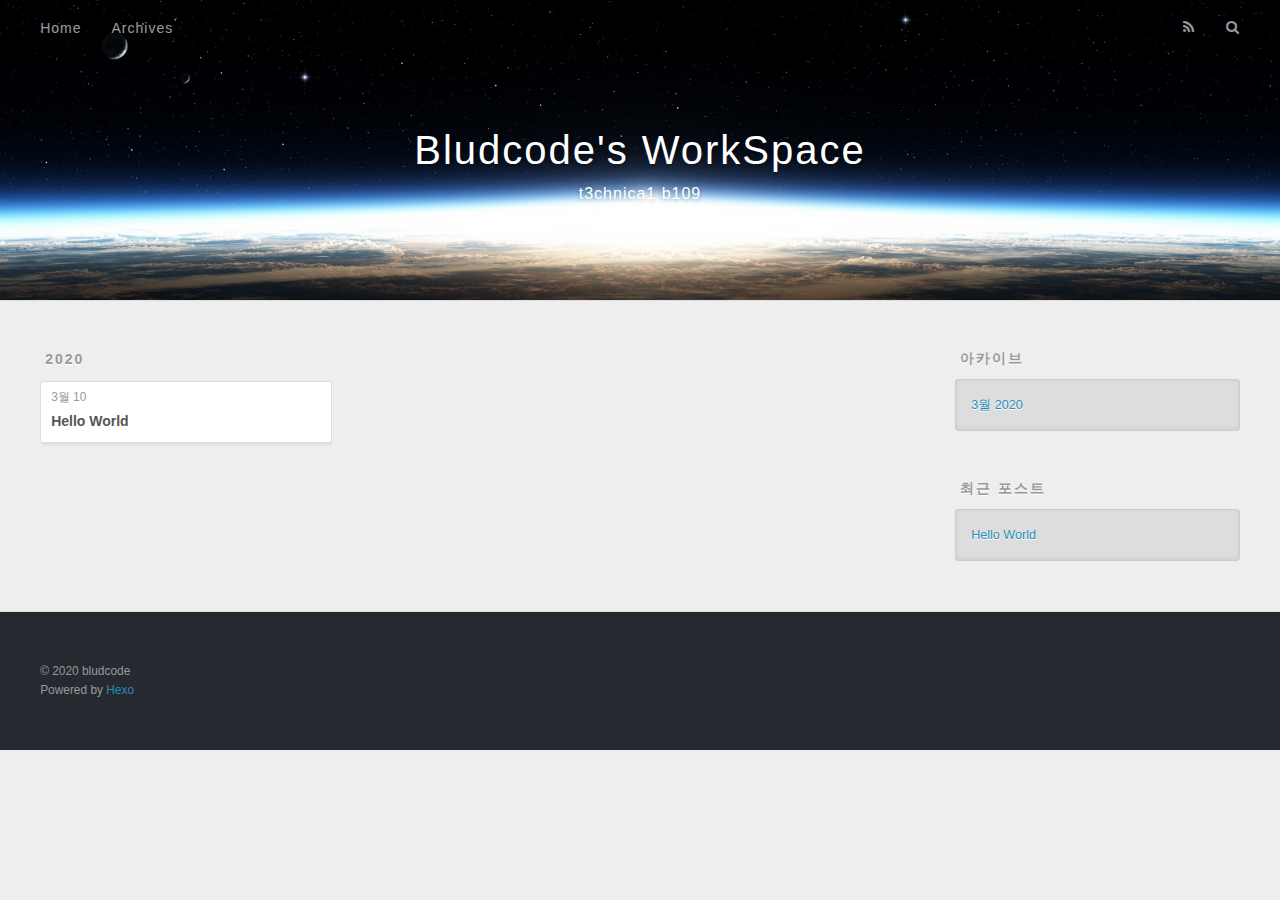
==== archives/index.html @ d139e869 "Site updated: 2020-03-10 10:09:11" ====
<!DOCTYPE html>
<html>
<head>
  <meta charset="utf-8">
  

  
  <title>아카이브 | Bludcode&#39;s WorkSpace</title>
  <meta name="viewport" content="width=device-width, initial-scale=1, maximum-scale=1">
  <meta name="description" content="bludcode&#39;s blog">
<meta property="og:type" content="website">
<meta property="og:title" content="Bludcode&#39;s WorkSpace">
<meta property="og:url" content="https://bludcode.github.io/archives/index.html">
<meta property="og:site_name" content="Bludcode&#39;s WorkSpace">
<meta property="og:description" content="bludcode&#39;s blog">
<meta property="og:locale" content="ko_KR">
<meta property="article:author" content="bludcode">
<meta property="article:tag" content="programming">
<meta property="article:tag" content=" math">
<meta property="article:tag" content=" neuroscience">
<meta name="twitter:card" content="summary">
  
    <link rel="alternate" href="/atom.xml" title="Bludcode&#39;s WorkSpace" type="application/atom+xml">
  
  
    <link rel="icon" href="/favicon.png">
  
  
    <link href="//fonts.googleapis.com/css?family=Source+Code+Pro" rel="stylesheet" type="text/css">
  
  
<link rel="stylesheet" href="/css/style.css">

<meta name="generator" content="Hexo 4.2.0"></head>

<body>
  <div id="container">
    <div id="wrap">
      <header id="header">
  <div id="banner"></div>
  <div id="header-outer" class="outer">
    <div id="header-title" class="inner">
      <h1 id="logo-wrap">
        <a href="/" id="logo">Bludcode&#39;s WorkSpace</a>
      </h1>
      
        <h2 id="subtitle-wrap">
          <a href="/" id="subtitle">t3chnica1 b109</a>
        </h2>
      
    </div>
    <div id="header-inner" class="inner">
      <nav id="main-nav">
        <a id="main-nav-toggle" class="nav-icon"></a>
        
          <a class="main-nav-link" href="/">Home</a>
        
          <a class="main-nav-link" href="/archives">Archives</a>
        
      </nav>
      <nav id="sub-nav">
        
          <a id="nav-rss-link" class="nav-icon" href="/atom.xml" title="RSS Feed"></a>
        
        <a id="nav-search-btn" class="nav-icon" title="검색"></a>
      </nav>
      <div id="search-form-wrap">
        <form action="//google.com/search" method="get" accept-charset="UTF-8" class="search-form"><input type="search" name="q" class="search-form-input" placeholder="Search"><button type="submit" class="search-form-submit">&#xF002;</button><input type="hidden" name="sitesearch" value="https://bludcode.github.io"></form>
      </div>
    </div>
  </div>
</header>
      <div class="outer">
        <section id="main">
  
  
    
    
      
      
      <section class="archives-wrap">
        <div class="archive-year-wrap">
          <a href="/archives/2020" class="archive-year">2020</a>
        </div>
        <div class="archives">
    
    <article class="archive-article archive-type-post">
  <div class="archive-article-inner">
    <header class="archive-article-header">
      <a href="/2020/03/10/hello-world/" class="archive-article-date">
  <time datetime="2020-03-10T00:46:29.522Z" itemprop="datePublished">3월 10</time>
</a>
      
  
    <h1 itemprop="name">
      <a class="archive-article-title" href="/2020/03/10/hello-world/">Hello World</a>
    </h1>
  

    </header>
  </div>
</article>
  
  
    </div></section>
  


</section>
        
          <aside id="sidebar">
  
    

  
    

  
    
  
    
  <div class="widget-wrap">
    <h3 class="widget-title">아카이브</h3>
    <div class="widget">
      <ul class="archive-list"><li class="archive-list-item"><a class="archive-list-link" href="/archives/2020/03/">3월 2020</a></li></ul>
    </div>
  </div>


  
    
  <div class="widget-wrap">
    <h3 class="widget-title">최근 포스트</h3>
    <div class="widget">
      <ul>
        
          <li>
            <a href="/2020/03/10/hello-world/">Hello World</a>
          </li>
        
      </ul>
    </div>
  </div>

  
</aside>
        
      </div>
      <footer id="footer">
  
  <div class="outer">
    <div id="footer-info" class="inner">
      &copy; 2020 bludcode<br>
      Powered by <a href="http://hexo.io/" target="_blank">Hexo</a>
    </div>
  </div>
</footer>
    </div>
    <nav id="mobile-nav">
  
    <a href="/" class="mobile-nav-link">Home</a>
  
    <a href="/archives" class="mobile-nav-link">Archives</a>
  
</nav>
    

<script src="//ajax.googleapis.com/ajax/libs/jquery/2.0.3/jquery.min.js"></script>


  
<link rel="stylesheet" href="/fancybox/jquery.fancybox.css">

  
<script src="/fancybox/jquery.fancybox.pack.js"></script>




<script src="/js/script.js"></script>




  </div>
</body>
</html>
---- css/style.css ----
body {
  width: 100%;
}
body:before,
body:after {
  content: "";
  display: table;
}
body:after {
  clear: both;
}
html,
body,
div,
span,
applet,
object,
iframe,
h1,
h2,
h3,
h4,
h5,
h6,
p,
blockquote,
pre,
a,
abbr,
acronym,
address,
big,
cite,
code,
del,
dfn,
em,
img,
ins,
kbd,
q,
s,
samp,
small,
strike,
strong,
sub,
sup,
tt,
var,
dl,
dt,
dd,
ol,
ul,
li,
fieldset,
form,
label,
legend,
table,
caption,
tbody,
tfoot,
thead,
tr,
th,
td {
  margin: 0;
  padding: 0;
  border: 0;
  outline: 0;
  font-weight: inherit;
  font-style: inherit;
  font-family: inherit;
  font-size: 100%;
  vertical-align: baseline;
}
body {
  line-height: 1;
  color: #000;
  background: #fff;
}
ol,
ul {
  list-style: none;
}
table {
  border-collapse: separate;
  border-spacing: 0;
  vertical-align: middle;
}
caption,
th,
td {
  text-align: left;
  font-weight: normal;
  vertical-align: middle;
}
a img {
  border: none;
}
input,
button {
  margin: 0;
  padding: 0;
}
input::-moz-focus-inner,
button::-moz-focus-inner {
  border: 0;
  padding: 0;
}
@font-face {
  font-family: FontAwesome;
  font-style: normal;
  font-weight: normal;
  src: url("fonts/fontawesome-webfont.eot?v=#4.0.3");
  src: url("fonts/fontawesome-webfont.eot?#iefix&v=#4.0.3") format("embedded-opentype"), url("fonts/fontawesome-webfont.woff?v=#4.0.3") format("woff"), url("fonts/fontawesome-webfont.ttf?v=#4.0.3") format("truetype"), url("fonts/fontawesome-webfont.svg#fontawesomeregular?v=#4.0.3") format("svg");
}
html,
body,
#container {
  height: 100%;
}
body {
  background: #eee;
  font: 14px -apple-system, BlinkMacSystemFont, "Segoe UI", "Roboto", "Oxygen", "Ubuntu", "Cantarell", "Fira Sans", "Droid Sans", "Helvetica Neue", sans-serif;
  -webkit-text-size-adjust: 100%;
}
.outer {
  max-width: 1220px;
  margin: 0 auto;
  padding: 0 20px;
}
.outer:before,
.outer:after {
  content: "";
  display: table;
}
.outer:after {
  clear: both;
}
.inner {
  display: inline;
  float: left;
  width: 98.33333333333333%;
  margin: 0 0.833333333333333%;
}
.left,
.alignleft {
  float: left;
}
.right,
.alignright {
  float: right;
}
.clear {
  clear: both;
}
#container {
  position: relative;
}
.mobile-nav-on {
  overflow: hidden;
}
#wrap {
  height: 100%;
  width: 100%;
  position: absolute;
  top: 0;
  left: 0;
  -webkit-transition: 0.2s ease-out;
  -moz-transition: 0.2s ease-out;
  -ms-transition: 0.2s ease-out;
  transition: 0.2s ease-out;
  z-index: 1;
  background: #eee;
}
.mobile-nav-on #wrap {
  left: 280px;
}
@media screen and (min-width: 768px) {
  #main {
    display: inline;
    float: left;
    width: 73.33333333333333%;
    margin: 0 0.833333333333333%;
  }
}
.article-date,
.article-category-link,
.archive-year,
.widget-title {
  text-decoration: none;
  text-transform: uppercase;
  letter-spacing: 2px;
  color: #999;
  margin-bottom: 1em;
  margin-left: 5px;
  line-height: 1em;
  text-shadow: 0 1px #fff;
  font-weight: bold;
}
.article-inner,
.archive-article-inner {
  background: #fff;
  -webkit-box-shadow: 1px 2px 3px #ddd;
  box-shadow: 1px 2px 3px #ddd;
  border: 1px solid #ddd;
  border-radius: 3px;
}
.article-entry h1,
.widget h1 {
  font-size: 2em;
}
.article-entry h2,
.widget h2 {
  font-size: 1.5em;
}
.article-entry h3,
.widget h3 {
  font-size: 1.3em;
}
.article-entry h4,
.widget h4 {
  font-size: 1.2em;
}
.article-entry h5,
.widget h5 {
  font-size: 1em;
}
.article-entry h6,
.widget h6 {
  font-size: 1em;
  color: #999;
}
.article-entry hr,
.widget hr {
  border: 1px dashed #ddd;
}
.article-entry strong,
.widget strong {
  font-weight: bold;
}
.article-entry em,
.widget em,
.article-entry cite,
.widget cite {
  font-style: italic;
}
.article-entry sup,
.widget sup,
.article-entry sub,
.widget sub {
  font-size: 0.75em;
  line-height: 0;
  position: relative;
  vertical-align: baseline;
}
.article-entry sup,
.widget sup {
  top: -0.5em;
}
.article-entry sub,
.widget sub {
  bottom: -0.2em;
}
.article-entry small,
.widget small {
  font-size: 0.85em;
}
.article-entry acronym,
.widget acronym,
.article-entry abbr,
.widget abbr {
  border-bottom: 1px dotted;
}
.article-entry ul,
.widget ul,
.article-entry ol,
.widget ol,
.article-entry dl,
.widget dl {
  margin: 0 20px;
  line-height: 1.6em;
}
.article-entry ul ul,
.widget ul ul,
.article-entry ol ul,
.widget ol ul,
.article-entry ul ol,
.widget ul ol,
.article-entry ol ol,
.widget ol ol {
  margin-top: 0;
  margin-bottom: 0;
}
.article-entry ul,
.widget ul {
  list-style: disc;
}
.article-entry ol,
.widget ol {
  list-style: decimal;
}
.article-entry dt,
.widget dt {
  font-weight: bold;
}
#header {
  height: 300px;
  position: relative;
  border-bottom: 1px solid #ddd;
}
#header:before,
#header:after {
  content: "";
  position: absolute;
  left: 0;
  right: 0;
  height: 40px;
}
#header:before {
  top: 0;
  background: -webkit-linear-gradient(rgba(0,0,0,0.2), transparent);
  background: -moz-linear-gradient(rgba(0,0,0,0.2), transparent);
  background: -ms-linear-gradient(rgba(0,0,0,0.2), transparent);
  background: linear-gradient(rgba(0,0,0,0.2), transparent);
}
#header:after {
  bottom: 0;
  background: -webkit-linear-gradient(transparent, rgba(0,0,0,0.2));
  background: -moz-linear-gradient(transparent, rgba(0,0,0,0.2));
  background: -ms-linear-gradient(transparent, rgba(0,0,0,0.2));
  background: linear-gradient(transparent, rgba(0,0,0,0.2));
}
#header-outer {
  height: 100%;
  position: relative;
}
#header-inner {
  position: relative;
  overflow: hidden;
}
#banner {
  position: absolute;
  top: 0;
  left: 0;
  width: 100%;
  height: 100%;
  background: url("images/banner.jpg") center #000;
  -webkit-background-size: cover;
  -moz-background-size: cover;
  background-size: cover;
  z-index: -1;
}
#header-title {
  text-align: center;
  height: 40px;
  position: absolute;
  top: 50%;
  left: 0;
  margin-top: -20px;
}
#logo,
#subtitle {
  text-decoration: none;
  color: #fff;
  font-weight: 300;
  text-shadow: 0 1px 4px rgba(0,0,0,0.3);
}
#logo {
  font-size: 40px;
  line-height: 40px;
  letter-spacing: 2px;
}
#subtitle {
  font-size: 16px;
  line-height: 16px;
  letter-spacing: 1px;
}
#subtitle-wrap {
  margin-top: 16px;
}
#main-nav {
  float: left;
  margin-left: -15px;
}
.nav-icon,
.main-nav-link {
  float: left;
  color: #fff;
  opacity: 0.6;
  text-decoration: none;
  text-shadow: 0 1px rgba(0,0,0,0.2);
  -webkit-transition: opacity 0.2s;
  -moz-transition: opacity 0.2s;
  -ms-transition: opacity 0.2s;
  transition: opacity 0.2s;
  display: block;
  padding: 20px 15px;
}
.nav-icon:hover,
.main-nav-link:hover {
  opacity: 1;
}
.nav-icon {
  font-family: FontAwesome;
  text-align: center;
  font-size: 14px;
  width: 14px;
  height: 14px;
  padding: 20px 15px;
  position: relative;
  cursor: pointer;
}
.main-nav-link {
  font-weight: 300;
  letter-spacing: 1px;
}
@media screen and (max-width: 479px) {
  .main-nav-link {
    display: none;
  }
}
#main-nav-toggle {
  display: none;
}
#main-nav-toggle:before {
  content: "\f0c9";
}
@media screen and (max-width: 479px) {
  #main-nav-toggle {
    display: block;
  }
}
#sub-nav {
  float: right;
  margin-right: -15px;
}
#nav-rss-link:before {
  content: "\f09e";
}
#nav-search-btn:before {
  content: "\f002";
}
#search-form-wrap {
  position: absolute;
  top: 15px;
  width: 150px;
  height: 30px;
  right: -150px;
  opacity: 0;
  -webkit-transition: 0.2s ease-out;
  -moz-transition: 0.2s ease-out;
  -ms-transition: 0.2s ease-out;
  transition: 0.2s ease-out;
}
#search-form-wrap.on {
  opacity: 1;
  right: 0;
}
@media screen and (max-width: 479px) {
  #search-form-wrap {
    width: 100%;
    right: -100%;
  }
}
.search-form {
  position: absolute;
  top: 0;
  left: 0;
  right: 0;
  background: #fff;
  padding: 5px 15px;
  border-radius: 15px;
  -webkit-box-shadow: 0 0 10px rgba(0,0,0,0.3);
  box-shadow: 0 0 10px rgba(0,0,0,0.3);
}
.search-form-input {
  border: none;
  background: none;
  color: #555;
  width: 100%;
  font: 13px -apple-system, BlinkMacSystemFont, "Segoe UI", "Roboto", "Oxygen", "Ubuntu", "Cantarell", "Fira Sans", "Droid Sans", "Helvetica Neue", sans-serif;
  outline: none;
}
.search-form-input::-webkit-search-results-decoration,
.search-form-input::-webkit-search-cancel-button {
  -webkit-appearance: none;
}
.search-form-submit {
  position: absolute;
  top: 50%;
  right: 10px;
  margin-top: -7px;
  font: 13px FontAwesome;
  border: none;
  background: none;
  color: #bbb;
  cursor: pointer;
}
.search-form-submit:hover,
.search-form-submit:focus {
  color: #777;
}
.article {
  margin: 50px 0;
}
.article-inner {
  overflow: hidden;
}
.article-meta:before,
.article-meta:after {
  content: "";
  display: table;
}
.article-meta:after {
  clear: both;
}
.article-date {
  float: left;
}
.article-category {
  float: left;
  line-height: 1em;
  color: #ccc;
  text-shadow: 0 1px #fff;
  margin-left: 8px;
}
.article-category:before {
  content: "\2022";
}
.article-category-link {
  margin: 0 12px 1em;
}
.article-header {
  padding: 20px 20px 0;
}
.article-title {
  text-decoration: none;
  font-size: 2em;
  font-weight: bold;
  color: #555;
  line-height: 1.1em;
  -webkit-transition: color 0.2s;
  -moz-transition: color 0.2s;
  -ms-transition: color 0.2s;
  transition: color 0.2s;
}
a.article-title:hover {
  color: #258fb8;
}
.article-entry {
  color: #555;
  padding: 0 20px;
}
.article-entry:before,
.article-entry:after {
  content: "";
  display: table;
}
.article-entry:after {
  clear: both;
}
.article-entry p,
.article-entry table {
  line-height: 1.6em;
  margin: 1.6em 0;
}
.article-entry h1,
.article-entry h2,
.article-entry h3,
.article-entry h4,
.article-entry h5,
.article-entry h6 {
  font-weight: bold;
}
.article-entry h1,
.article-entry h2,
.article-entry h3,
.article-entry h4,
.article-entry h5,
.article-entry h6 {
  line-height: 1.1em;
  margin: 1.1em 0;
}
.article-entry a {
  color: #258fb8;
  text-decoration: none;
}
.article-entry a:hover {
  text-decoration: underline;
}
.article-entry ul,
.article-entry ol,
.article-entry dl {
  margin-top: 1.6em;
  margin-bottom: 1.6em;
}
.article-entry img,
.article-entry video {
  max-width: 100%;
  height: auto;
  display: block;
  margin: auto;
}
.article-entry iframe {
  border: none;
}
.article-entry table {
  width: 100%;
  border-collapse: collapse;
  border-spacing: 0;
}
.article-entry th {
  font-weight: bold;
  border-bottom: 3px solid #ddd;
  padding-bottom: 0.5em;
}
.article-entry td {
  border-bottom: 1px solid #ddd;
  padding: 10px 0;
}
.article-entry blockquote {
  font-family: Georgia, "Times New Roman", serif;
  font-size: 1.4em;
  margin: 1.6em 20px;
  text-align: center;
}
.article-entry blockquote footer {
  font-size: 14px;
  margin: 1.6em 0;
  font-family: -apple-system, BlinkMacSystemFont, "Segoe UI", "Roboto", "Oxygen", "Ubuntu", "Cantarell", "Fira Sans", "Droid Sans", "Helvetica Neue", sans-serif;
}
.article-entry blockquote footer cite:before {
  content: "—";
  padding: 0 0.5em;
}
.article-entry .pullquote {
  text-align: left;
  width: 45%;
  margin: 0;
}
.article-entry .pullquote.left {
  margin-left: 0.5em;
  margin-right: 1em;
}
.article-entry .pullquote.right {
  margin-right: 0.5em;
  margin-left: 1em;
}
.article-entry .caption {
  color: #999;
  display: block;
  font-size: 0.9em;
  margin-top: 0.5em;
  position: relative;
  text-align: center;
}
.article-entry .video-container {
  position: relative;
  padding-top: 56.25%;
  height: 0;
  overflow: hidden;
}
.article-entry .video-container iframe,
.article-entry .video-container object,
.article-entry .video-container embed {
  position: absolute;
  top: 0;
  left: 0;
  width: 100%;
  height: 100%;
  margin-top: 0;
}
.article-more-link a {
  display: inline-block;
  line-height: 1em;
  padding: 6px 15px;
  border-radius: 15px;
  background: #eee;
  color: #999;
  text-shadow: 0 1px #fff;
  text-decoration: none;
}
.article-more-link a:hover {
  background: #258fb8;
  color: #fff;
  text-decoration: none;
  text-shadow: 0 1px #1e7293;
}
.article-footer {
  font-size: 0.85em;
  line-height: 1.6em;
  border-top: 1px solid #ddd;
  padding-top: 1.6em;
  margin: 0 20px 20px;
}
.article-footer:before,
.article-footer:after {
  content: "";
  display: table;
}
.article-footer:after {
  clear: both;
}
.article-footer a {
  color: #999;
  text-decoration: none;
}
.article-footer a:hover {
  color: #555;
}
.article-tag-list-item {
  float: left;
  margin-right: 10px;
}
.article-tag-list-link:before {
  content: "#";
}
.article-comment-link {
  float: right;
}
.article-comment-link:before {
  content: "\f075";
  font-family: FontAwesome;
  padding-right: 8px;
}
.article-share-link {
  cursor: pointer;
  float: right;
  margin-left: 20px;
}
.article-share-link:before {
  content: "\f064";
  font-family: FontAwesome;
  padding-right: 6px;
}
#article-nav {
  position: relative;
}
#article-nav:before,
#article-nav:after {
  content: "";
  display: table;
}
#article-nav:after {
  clear: both;
}
@media screen and (min-width: 768px) {
  #article-nav {
    margin: 50px 0;
  }
  #article-nav:before {
    width: 8px;
    height: 8px;
    position: absolute;
    top: 50%;
    left: 50%;
    margin-top: -4px;
    margin-left: -4px;
    content: "";
    border-radius: 50%;
    background: #ddd;
    -webkit-box-shadow: 0 1px 2px #fff;
    box-shadow: 0 1px 2px #fff;
  }
}
.article-nav-link-wrap {
  text-decoration: none;
  text-shadow: 0 1px #fff;
  color: #999;
  -webkit-box-sizing: border-box;
  -moz-box-sizing: border-box;
  box-sizing: border-box;
  margin-top: 50px;
  text-align: center;
  display: block;
}
.article-nav-link-wrap:hover {
  color: #555;
}
@media screen and (min-width: 768px) {
  .article-nav-link-wrap {
    width: 50%;
    margin-top: 0;
  }
}
@media screen and (min-width: 768px) {
  #article-nav-newer {
    float: left;
    text-align: right;
    padding-right: 20px;
  }
}
@media screen and (min-width: 768px) {
  #article-nav-older {
    float: right;
    text-align: left;
    padding-left: 20px;
  }
}
.article-nav-caption {
  text-transform: uppercase;
  letter-spacing: 2px;
  color: #ddd;
  line-height: 1em;
  font-weight: bold;
}
#article-nav-newer .article-nav-caption {
  margin-right: -2px;
}
.article-nav-title {
  font-size: 0.85em;
  line-height: 1.6em;
  margin-top: 0.5em;
}
.article-share-box {
  position: absolute;
  display: none;
  background: #fff;
  -webkit-box-shadow: 1px 2px 10px rgba(0,0,0,0.2);
  box-shadow: 1px 2px 10px rgba(0,0,0,0.2);
  border-radius: 3px;
  margin-left: -145px;
  overflow: hidden;
  z-index: 1;
}
.article-share-box.on {
  display: block;
}
.article-share-input {
  width: 100%;
  background: none;
  -webkit-box-sizing: border-box;
  -moz-box-sizing: border-box;
  box-sizing: border-box;
  font: 14px -apple-system, BlinkMacSystemFont, "Segoe UI", "Roboto", "Oxygen", "Ubuntu", "Cantarell", "Fira Sans", "Droid Sans", "Helvetica Neue", sans-serif;
  padding: 0 15px;
  color: #555;
  outline: none;
  border: 1px solid #ddd;
  border-radius: 3px 3px 0 0;
  height: 36px;
  line-height: 36px;
}
.article-share-links {
  background: #eee;
}
.article-share-links:before,
.article-share-links:after {
  content: "";
  display: table;
}
.article-share-links:after {
  clear: both;
}
.article-share-twitter,
.article-share-facebook,
.article-share-pinterest,
.article-share-google {
  width: 50px;
  height: 36px;
  display: block;
  float: left;
  position: relative;
  color: #999;
  text-shadow: 0 1px #fff;
}
.article-share-twitter:before,
.article-share-facebook:before,
.article-share-pinterest:before,
.article-share-google:before {
  font-size: 20px;
  font-family: FontAwesome;
  width: 20px;
  height: 20px;
  position: absolute;
  top: 50%;
  left: 50%;
  margin-top: -10px;
  margin-left: -10px;
  text-align: center;
}
.article-share-twitter:hover,
.article-share-facebook:hover,
.article-share-pinterest:hover,
.article-share-google:hover {
  color: #fff;
}
.article-share-twitter:before {
  content: "\f099";
}
.article-share-twitter:hover {
  background: #00aced;
  text-shadow: 0 1px #008abe;
}
.article-share-facebook:before {
  content: "\f09a";
}
.article-share-facebook:hover {
  background: #3b5998;
  text-shadow: 0 1px #2f477a;
}
.article-share-pinterest:before {
  content: "\f0d2";
}
.article-share-pinterest:hover {
  background: #cb2027;
  text-shadow: 0 1px #a21a1f;
}
.article-share-google:before {
  content: "\f0d5";
}
.article-share-google:hover {
  background: #dd4b39;
  text-shadow: 0 1px #be3221;
}
.article-gallery {
  background: #000;
  position: relative;
}
.article-gallery-photos {
  position: relative;
  overflow: hidden;
}
.article-gallery-img {
  display: none;
  max-width: 100%;
}
.article-gallery-img:first-child {
  display: block;
}
.article-gallery-img.loaded {
  position: absolute;
  display: block;
}
.article-gallery-img img {
  display: block;
  max-width: 100%;
  margin: 0 auto;
}
#comments {
  background: #fff;
  -webkit-box-shadow: 1px 2px 3px #ddd;
  box-shadow: 1px 2px 3px #ddd;
  padding: 20px;
  border: 1px solid #ddd;
  border-radius: 3px;
  margin: 50px 0;
}
#comments a {
  color: #258fb8;
}
.archives-wrap {
  margin: 50px 0;
}
.archives:before,
.archives:after {
  content: "";
  display: table;
}
.archives:after {
  clear: both;
}
.archive-year-wrap {
  margin-bottom: 1em;
}
.archives {
  -webkit-column-gap: 10px;
  -moz-column-gap: 10px;
  column-gap: 10px;
}
@media screen and (min-width: 480px) and (max-width: 767px) {
  .archives {
    -webkit-column-count: 2;
    -moz-column-count: 2;
    column-count: 2;
  }
}
@media screen and (min-width: 768px) {
  .archives {
    -webkit-column-count: 3;
    -moz-column-count: 3;
    column-count: 3;
  }
}
.archive-article {
  -webkit-column-break-inside: avoid;
  page-break-inside: avoid;
  overflow: hidden;
  break-inside: avoid-column;
}
.archive-article-inner {
  padding: 10px;
  margin-bottom: 15px;
}
.archive-article-title {
  text-decoration: none;
  font-weight: bold;
  color: #555;
  -webkit-transition: color 0.2s;
  -moz-transition: color 0.2s;
  -ms-transition: color 0.2s;
  transition: color 0.2s;
  line-height: 1.6em;
}
.archive-article-title:hover {
  color: #258fb8;
}
.archive-article-footer {
  margin-top: 1em;
}
.archive-article-date {
  color: #999;
  text-decoration: none;
  font-size: 0.85em;
  line-height: 1em;
  margin-bottom: 0.5em;
  display: block;
}
#page-nav {
  margin: 50px auto;
  background: #fff;
  -webkit-box-shadow: 1px 2px 3px #ddd;
  box-shadow: 1px 2px 3px #ddd;
  border: 1px solid #ddd;
  border-radius: 3px;
  text-align: center;
  color: #999;
  overflow: hidden;
}
#page-nav:before,
#page-nav:after {
  content: "";
  display: table;
}
#page-nav:after {
  clear: both;
}
#page-nav a,
#page-nav span {
  padding: 10px 20px;
  line-height: 1;
  height: 2ex;
}
#page-nav a {
  color: #999;
  text-decoration: none;
}
#page-nav a:hover {
  background: #999;
  color: #fff;
}
#page-nav .prev {
  float: left;
}
#page-nav .next {
  float: right;
}
#page-nav .page-number {
  display: inline-block;
}
@media screen and (max-width: 479px) {
  #page-nav .page-number {
    display: none;
  }
}
#page-nav .current {
  color: #555;
  font-weight: bold;
}
#page-nav .space {
  color: #ddd;
}
#footer {
  background: #262a30;
  padding: 50px 0;
  border-top: 1px solid #ddd;
  color: #999;
}
#footer a {
  color: #258fb8;
  text-decoration: none;
}
#footer a:hover {
  text-decoration: underline;
}
#footer-info {
  line-height: 1.6em;
  font-size: 0.85em;
}
.article-entry pre,
.article-entry .highlight {
  background: #2d2d2d;
  margin: 0 -20px;
  padding: 15px 20px;
  border-style: solid;
  border-color: #ddd;
  border-width: 1px 0;
  overflow: auto;
  color: #ccc;
  line-height: 22.400000000000002px;
}
.article-entry .highlight .gutter pre,
.article-entry .gist .gist-file .gist-data .line-numbers {
  color: #666;
  font-size: 0.85em;
}
.article-entry pre,
.article-entry code {
  font-family: "Source Code Pro", Consolas, Monaco, Menlo, Consolas, monospace;
}
.article-entry code {
  background: #eee;
  text-shadow: 0 1px #fff;
  padding: 0 0.3em;
}
.article-entry pre code {
  background: none;
  text-shadow: none;
  padding: 0;
}
.article-entry .highlight pre {
  border: none;
  margin: 0;
  padding: 0;
}
.article-entry .highlight table {
  margin: 0;
  width: auto;
}
.article-entry .highlight td {
  border: none;
  padding: 0;
}
.article-entry .highlight figcaption {
  font-size: 0.85em;
  color: #999;
  line-height: 1em;
  margin-bottom: 1em;
}
.article-entry .highlight figcaption:before,
.article-entry .highlight figcaption:after {
  content: "";
  display: table;
}
.article-entry .highlight figcaption:after {
  clear: both;
}
.article-entry .highlight figcaption a {
  float: right;
}
.article-entry .highlight .gutter pre {
  text-align: right;
  padding-right: 20px;
}
.article-entry .highlight .line {
  height: 22.400000000000002px;
}
.article-entry .highlight .line.marked {
  background: #515151;
}
.article-entry .gist {
  margin: 0 -20px;
  border-style: solid;
  border-color: #ddd;
  border-width: 1px 0;
  background: #2d2d2d;
  padding: 15px 20px 15px 0;
}
.article-entry .gist .gist-file {
  border: none;
  font-family: "Source Code Pro", Consolas, Monaco, Menlo, Consolas, monospace;
  margin: 0;
}
.article-entry .gist .gist-file .gist-data {
  background: none;
  border: none;
}
.article-entry .gist .gist-file .gist-data .line-numbers {
  background: none;
  border: none;
  padding: 0 20px 0 0;
}
.article-entry .gist .gist-file .gist-data .line-data {
  padding: 0 !important;
}
.article-entry .gist .gist-file .highlight {
  margin: 0;
  padding: 0;
  border: none;
}
.article-entry .gist .gist-file .gist-meta {
  background: #2d2d2d;
  color: #999;
  font: 0.85em -apple-system, BlinkMacSystemFont, "Segoe UI", "Roboto", "Oxygen", "Ubuntu", "Cantarell", "Fira Sans", "Droid Sans", "Helvetica Neue", sans-serif;
  text-shadow: 0 0;
  padding: 0;
  margin-top: 1em;
  margin-left: 20px;
}
.article-entry .gist .gist-file .gist-meta a {
  color: #258fb8;
  font-weight: normal;
}
.article-entry .gist .gist-file .gist-meta a:hover {
  text-decoration: underline;
}
pre .comment,
pre .title {
  color: #999;
}
pre .variable,
pre .attribute,
pre .tag,
pre .regexp,
pre .ruby .constant,
pre .xml .tag .title,
pre .xml .pi,
pre .xml .doctype,
pre .html .doctype,
pre .css .id,
pre .css .class,
pre .css .pseudo {
  color: #f2777a;
}
pre .number,
pre .preprocessor,
pre .built_in,
pre .literal,
pre .params,
pre .constant {
  color: #f99157;
}
pre .class,
pre .ruby .class .title,
pre .css .rules .attribute {
  color: #9c9;
}
pre .string,
pre .value,
pre .inheritance,
pre .header,
pre .ruby .symbol,
pre .xml .cdata {
  color: #9c9;
}
pre .css .hexcolor {
  color: #6cc;
}
pre .function,
pre .python .decorator,
pre .python .title,
pre .ruby .function .title,
pre .ruby .title .keyword,
pre .perl .sub,
pre .javascript .title,
pre .coffeescript .title {
  color: #69c;
}
pre .keyword,
pre .javascript .function {
  color: #c9c;
}
@media screen and (max-width: 479px) {
  #mobile-nav {
    position: absolute;
    top: 0;
    left: 0;
    width: 280px;
    height: 100%;
    background: #191919;
    border-right: 1px solid #fff;
  }
}
@media screen and (max-width: 479px) {
  .mobile-nav-link {
    display: block;
    color: #999;
    text-decoration: none;
    padding: 15px 20px;
    font-weight: bold;
  }
  .mobile-nav-link:hover {
    color: #fff;
  }
}
@media screen and (min-width: 768px) {
  #sidebar {
    display: inline;
    float: left;
    width: 23.333333333333332%;
    margin: 0 0.833333333333333%;
  }
}
.widget-wrap {
  margin: 50px 0;
}
.widget {
  color: #777;
  text-shadow: 0 1px #fff;
  background: #ddd;
  -webkit-box-shadow: 0 -1px 4px #ccc inset;
  box-shadow: 0 -1px 4px #ccc inset;
  border: 1px solid #ccc;
  padding: 15px;
  border-radius: 3px;
}
.widget a {
  color: #258fb8;
  text-decoration: none;
}
.widget a:hover {
  text-decoration: underline;
}
.widget ul ul,
.widget ol ul,
.widget dl ul,
.widget ul ol,
.widget ol ol,
.widget dl ol,
.widget ul dl,
.widget ol dl,
.widget dl dl {
  margin-left: 15px;
  list-style: disc;
}
.widget {
  line-height: 1.6em;
  word-wrap: break-word;
  font-size: 0.9em;
}
.widget ul,
.widget ol {
  list-style: none;
  margin: 0;
}
.widget ul ul,
.widget ol ul,
.widget ul ol,
.widget ol ol {
  margin: 0 20px;
}
.widget ul ul,
.widget ol ul {
  list-style: disc;
}
.widget ul ol,
.widget ol ol {
  list-style: decimal;
}
.category-list-count,
.tag-list-count,
.archive-list-count {
  padding-left: 5px;
  color: #999;
  font-size: 0.85em;
}
.category-list-count:before,
.tag-list-count:before,
.archive-list-count:before {
  content: "(";
}
.category-list-count:after,
.tag-list-count:after,
.archive-list-count:after {
  content: ")";
}
.tagcloud a {
  margin-right: 5px;
  display: inline-block;
}
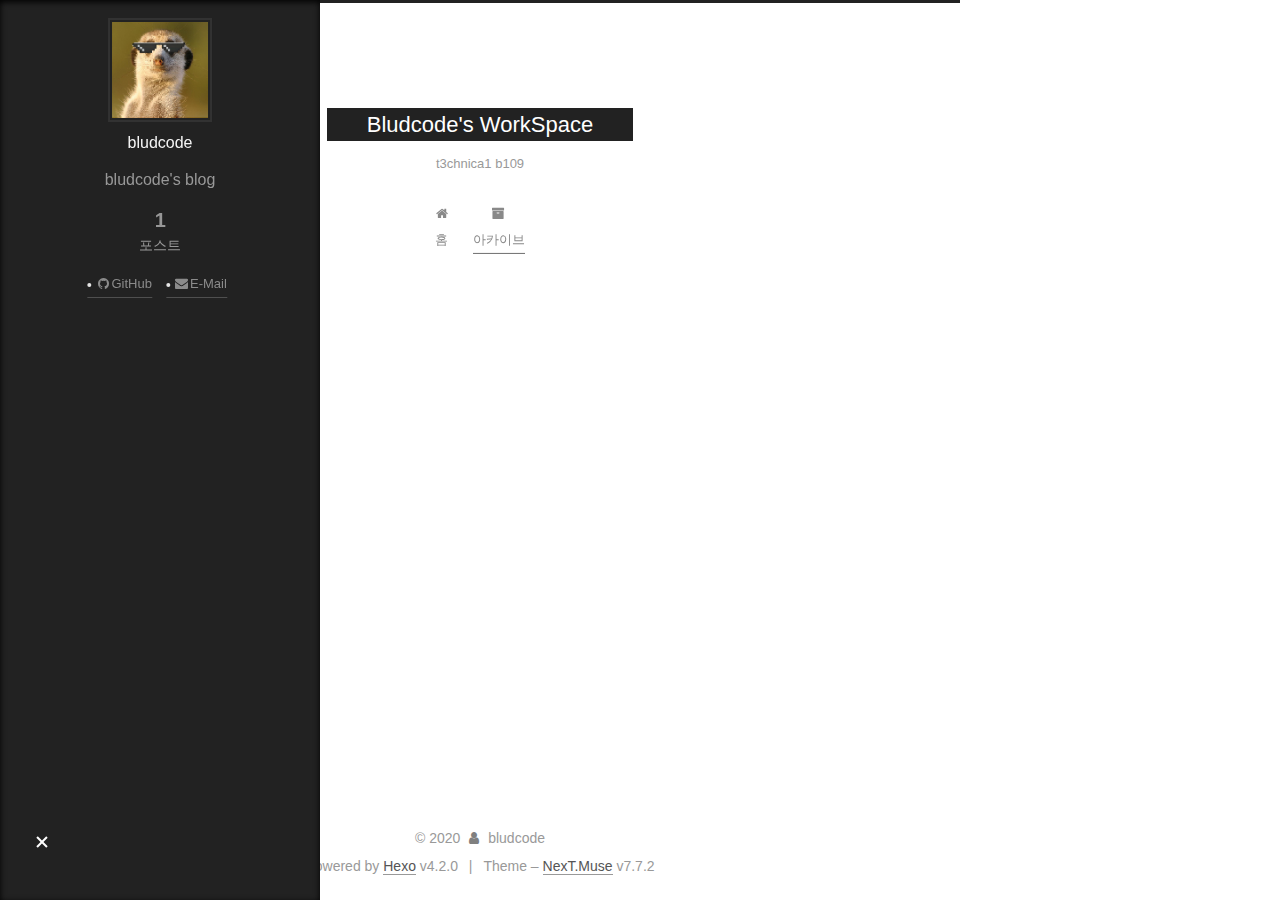
==== commit e6bb2768: "Site updated: 2020-03-10 13:22:18" ====
--- a/archives/index.html
+++ b/archives/index.html
@@ -1,12 +1,25 @@
 <!DOCTYPE html>
-<html>
+<html lang="ko">
 <head>
-  <meta charset="utf-8">
-  
-
-  
-  <title>아카이브 | Bludcode&#39;s WorkSpace</title>
-  <meta name="viewport" content="width=device-width, initial-scale=1, maximum-scale=1">
+  <!-- hexo-inject:begin --><!-- hexo-inject:end --><meta charset="UTF-8">
+<meta name="viewport" content="width=device-width, initial-scale=1, maximum-scale=2">
+<meta name="theme-color" content="#222">
+<meta name="generator" content="Hexo 4.2.0">
+  <link rel="apple-touch-icon" sizes="180x180" href="/images/apple-touch-icon-next.png">
+  <link rel="icon" type="image/png" sizes="32x32" href="/images/favicon-32x32-next.png">
+  <link rel="icon" type="image/png" sizes="16x16" href="/images/favicon-16x16-next.png">
+  <link rel="mask-icon" href="/images/logo.svg" color="#222">
+
+<link rel="stylesheet" href="/css/main.css">
+
+
+<link rel="stylesheet" href="/lib/font-awesome/css/font-awesome.min.css">
+
+<script id="hexo-configurations">
+    var NexT = window.NexT || {};
+    var CONFIG = {"hostname":"bludcode.github.io","root":"/","scheme":"Muse","version":"7.7.2","exturl":false,"sidebar":{"position":"right","display":"always","padding":18,"offset":12,"onmobile":false},"copycode":{"enable":false,"show_result":false,"style":null},"back2top":{"enable":true,"sidebar":false,"scrollpercent":false},"bookmark":{"enable":true,"color":"#222","save":"auto"},"fancybox":false,"mediumzoom":false,"lazyload":false,"pangu":false,"comments":{"style":"tabs","active":null,"storage":true,"lazyload":false,"nav":null},"algolia":{"hits":{"per_page":10},"labels":{"input_placeholder":"Search for Posts","hits_empty":"We didn't find any results for the search: ${query}","hits_stats":"${hits} results found in ${time} ms"}},"localsearch":{"enable":false,"trigger":"auto","top_n_per_article":1,"unescape":false,"preload":false},"motion":{"enable":true,"async":false,"transition":{"post_block":"fadeIn","post_header":"slideDownIn","post_body":"slideDownIn","coll_header":"slideLeftIn","sidebar":"slideUpIn"}}};
+  </script>
+
   <meta name="description" content="bludcode&#39;s blog">
 <meta property="og:type" content="website">
 <meta property="og:title" content="Bludcode&#39;s WorkSpace">
@@ -19,169 +32,327 @@
 <meta property="article:tag" content=" math">
 <meta property="article:tag" content=" neuroscience">
 <meta name="twitter:card" content="summary">
-  
-    <link rel="alternate" href="/atom.xml" title="Bludcode&#39;s WorkSpace" type="application/atom+xml">
-  
-  
-    <link rel="icon" href="/favicon.png">
-  
-  
-    <link href="//fonts.googleapis.com/css?family=Source+Code+Pro" rel="stylesheet" type="text/css">
-  
-  
-<link rel="stylesheet" href="/css/style.css">
-
-<meta name="generator" content="Hexo 4.2.0"></head>
-
-<body>
-  <div id="container">
-    <div id="wrap">
-      <header id="header">
-  <div id="banner"></div>
-  <div id="header-outer" class="outer">
-    <div id="header-title" class="inner">
-      <h1 id="logo-wrap">
-        <a href="/" id="logo">Bludcode&#39;s WorkSpace</a>
-      </h1>
+
+<link rel="canonical" href="https://bludcode.github.io/archives/">
+
+
+<script id="page-configurations">
+  // https://hexo.io/docs/variables.html
+  CONFIG.page = {
+    sidebar: "",
+    isHome : false,
+    isPost : false
+  };
+</script>
+
+  <title>아카이브 | Bludcode's WorkSpace</title>
+  
+
+
+
+
+
+
+  <noscript>
+  <style>
+  .use-motion .brand,
+  .use-motion .menu-item,
+  .sidebar-inner,
+  .use-motion .post-block,
+  .use-motion .pagination,
+  .use-motion .comments,
+  .use-motion .post-header,
+  .use-motion .post-body,
+  .use-motion .collection-header { opacity: initial; }
+
+  .use-motion .site-title,
+  .use-motion .site-subtitle {
+    opacity: initial;
+    top: initial;
+  }
+
+  .use-motion .logo-line-before i { left: initial; }
+  .use-motion .logo-line-after i { right: initial; }
+  </style>
+</noscript><!-- hexo-inject:begin --><!-- hexo-inject:end -->
+
+</head>
+
+<body itemscope itemtype="http://schema.org/WebPage">
+  <!-- hexo-inject:begin --><!-- hexo-inject:end --><div class="container use-motion">
+    <div class="headband"></div>
+
+    <header class="header" itemscope itemtype="http://schema.org/WPHeader">
+      <div class="header-inner"><div class="site-brand-container">
+  <div class="site-nav-toggle">
+    <div class="toggle" aria-label="Toggle navigation bar">
+      <span class="toggle-line toggle-line-first"></span>
+      <span class="toggle-line toggle-line-middle"></span>
+      <span class="toggle-line toggle-line-last"></span>
+    </div>
+  </div>
+
+  <div class="site-meta">
+
+    <div>
+      <a href="/" class="brand" rel="start">
+        <span class="logo-line-before"><i></i></span>
+        <span class="site-title">Bludcode's WorkSpace</span>
+        <span class="logo-line-after"><i></i></span>
+      </a>
+    </div>
+        <p class="site-subtitle">t3chnica1 b109</p>
+  </div>
+
+  <div class="site-nav-right">
+    <div class="toggle popup-trigger">
+    </div>
+  </div>
+</div>
+
+
+<nav class="site-nav">
+  
+  <ul id="menu" class="menu">
+        <li class="menu-item menu-item-home">
+
+    <a href="/" rel="section"><i class="fa fa-fw fa-home"></i>홈</a>
+
+  </li>
+        <li class="menu-item menu-item-archives">
+
+    <a href="/archives/" rel="section"><i class="fa fa-fw fa-archive"></i>아카이브</a>
+
+  </li>
+  </ul>
+
+</nav>
+</div>
+    </header>
+
+    
+  <div class="back-to-top">
+    <i class="fa fa-arrow-up"></i>
+    <span>0%</span>
+  </div>
+  <div class="reading-progress-bar"></div>
+  <a role="button" class="book-mark-link book-mark-link-fixed"></a>
+
+
+    <main class="main">
+      <div class="main-inner">
+        <div class="content-wrap">
+          
+
+          <div class="content">
+            
+
+  
+  
+  
+  <div class="post-block">
+    <div class="posts-collapse">
+      <div class="collection-title">
+        <span class="collection-header">음..! 1개의 포스트 포스트를 마저 작성하세요</span>
+      </div>
+
       
-        <h2 id="subtitle-wrap">
-          <a href="/" id="subtitle">t3chnica1 b109</a>
-        </h2>
-      
-    </div>
-    <div id="header-inner" class="inner">
-      <nav id="main-nav">
-        <a id="main-nav-toggle" class="nav-icon"></a>
+    <div class="collection-year">
+      <h1 class="collection-header">2020</h1>
+    </div>
+
+  <article itemscope itemtype="http://schema.org/Article">
+    <header class="post-header">
+
+      <div class="post-meta">
+        <time itemprop="dateCreated"
+              datetime="2020-03-10T09:46:29+09:00"
+              content="2020-03-10">
+          03-10
+        </time>
+      </div>
+
+      <h2 class="post-title">
+          <a class="post-title-link" href="/2020/03/10/hello-world/" itemprop="url">
+            <span itemprop="name">Hello World</span>
+          </a>
+      </h2>
+
+    </header>
+  </article>
+
+
+    </div>
+  </div>
+  
+  
+  
+
+  
+
+
+
+          </div>
+          
+
+<script>
+  window.addEventListener('tabs:register', () => {
+    let { activeClass } = CONFIG.comments;
+    if (CONFIG.comments.storage) {
+      activeClass = localStorage.getItem('comments_active') || activeClass;
+    }
+    if (activeClass) {
+      let activeTab = document.querySelector(`a[href="#comment-${activeClass}"]`);
+      if (activeTab) {
+        activeTab.click();
+      }
+    }
+  });
+  if (CONFIG.comments.storage) {
+    window.addEventListener('tabs:click', event => {
+      if (!event.target.matches('.tabs-comment .tab-content .tab-pane')) return;
+      let commentClass = event.target.classList[1];
+      localStorage.setItem('comments_active', commentClass);
+    });
+  }
+</script>
+
+        </div>
+          
+  
+  <div class="toggle sidebar-toggle">
+    <span class="toggle-line toggle-line-first"></span>
+    <span class="toggle-line toggle-line-middle"></span>
+    <span class="toggle-line toggle-line-last"></span>
+  </div>
+
+  <aside class="sidebar">
+    <div class="sidebar-inner">
+
+      <ul class="sidebar-nav motion-element">
+        <li class="sidebar-nav-toc">
+          목차
+        </li>
+        <li class="sidebar-nav-overview">
+          흝어보기
+        </li>
+      </ul>
+
+      <!--noindex-->
+      <div class="post-toc-wrap sidebar-panel">
+      </div>
+      <!--/noindex-->
+
+      <div class="site-overview-wrap sidebar-panel">
+        <div class="site-author motion-element" itemprop="author" itemscope itemtype="http://schema.org/Person">
+    <img class="site-author-image" itemprop="image" alt="bludcode"
+      src="/images/avatar.gif">
+  <p class="site-author-name" itemprop="name">bludcode</p>
+  <div class="site-description" itemprop="description">bludcode's blog</div>
+</div>
+<div class="site-state-wrap motion-element">
+  <nav class="site-state">
+      <div class="site-state-item site-state-posts">
+          <a href="/archives/">
         
-          <a class="main-nav-link" href="/">Home</a>
+          <span class="site-state-item-count">1</span>
+          <span class="site-state-item-name">포스트</span>
+        </a>
+      </div>
+  </nav>
+</div>
+  <div class="links-of-author motion-element">
+      <span class="links-of-author-item">
+        <a href="https://github.com/bludcode" title="GitHub → https:&#x2F;&#x2F;github.com&#x2F;bludcode" rel="noopener" target="_blank"><i class="fa fa-fw fa-github"></i>GitHub</a>
+      </span>
+      <span class="links-of-author-item">
+        <a href="mailto:bludcode@naver.com" title="E-Mail → mailto:bludcode@naver.com" rel="noopener" target="_blank"><i class="fa fa-fw fa-envelope"></i>E-Mail</a>
+      </span>
+  </div>
+
+
+
+      </div>
+
+    </div>
+  </aside>
+  <div id="sidebar-dimmer"></div>
+
+
+      </div>
+    </main>
+
+    <footer class="footer">
+      <div class="footer-inner">
         
-          <a class="main-nav-link" href="/archives">Archives</a>
+
+<div class="copyright">
+  
+  &copy; 
+  <span itemprop="copyrightYear">2020</span>
+  <span class="with-love">
+    <i class="fa fa-user"></i>
+  </span>
+  <span class="author" itemprop="copyrightHolder">bludcode</span>
+</div>
+  <div class="powered-by">Powered by <a href="https://hexo.io/" class="theme-link" rel="noopener" target="_blank">Hexo</a> v4.2.0
+  </div>
+  <span class="post-meta-divider">|</span>
+  <div class="theme-info">Theme – <a href="https://muse.theme-next.org/" class="theme-link" rel="noopener" target="_blank">NexT.Muse</a> v7.7.2
+  </div>
+
         
-      </nav>
-      <nav id="sub-nav">
-        
-          <a id="nav-rss-link" class="nav-icon" href="/atom.xml" title="RSS Feed"></a>
-        
-        <a id="nav-search-btn" class="nav-icon" title="검색"></a>
-      </nav>
-      <div id="search-form-wrap">
-        <form action="//google.com/search" method="get" accept-charset="UTF-8" class="search-form"><input type="search" name="q" class="search-form-input" placeholder="Search"><button type="submit" class="search-form-submit">&#xF002;</button><input type="hidden" name="sitesearch" value="https://bludcode.github.io"></form>
-      </div>
-    </div>
-  </div>
-</header>
-      <div class="outer">
-        <section id="main">
-  
-  
-    
-    
-      
-      
-      <section class="archives-wrap">
-        <div class="archive-year-wrap">
-          <a href="/archives/2020" class="archive-year">2020</a>
-        </div>
-        <div class="archives">
-    
-    <article class="archive-article archive-type-post">
-  <div class="archive-article-inner">
-    <header class="archive-article-header">
-      <a href="/2020/03/10/hello-world/" class="archive-article-date">
-  <time datetime="2020-03-10T00:46:29.522Z" itemprop="datePublished">3월 10</time>
-</a>
-      
-  
-    <h1 itemprop="name">
-      <a class="archive-article-title" href="/2020/03/10/hello-world/">Hello World</a>
-    </h1>
-  
-
-    </header>
-  </div>
-</article>
-  
-  
-    </div></section>
-  
-
-
-</section>
-        
-          <aside id="sidebar">
-  
-    
-
-  
-    
-
-  
-    
-  
-    
-  <div class="widget-wrap">
-    <h3 class="widget-title">아카이브</h3>
-    <div class="widget">
-      <ul class="archive-list"><li class="archive-list-item"><a class="archive-list-link" href="/archives/2020/03/">3월 2020</a></li></ul>
-    </div>
-  </div>
-
-
-  
-    
-  <div class="widget-wrap">
-    <h3 class="widget-title">최근 포스트</h3>
-    <div class="widget">
-      <ul>
-        
-          <li>
-            <a href="/2020/03/10/hello-world/">Hello World</a>
-          </li>
-        
-      </ul>
-    </div>
-  </div>
-
-  
-</aside>
-        
-      </div>
-      <footer id="footer">
-  
-  <div class="outer">
-    <div id="footer-info" class="inner">
-      &copy; 2020 bludcode<br>
-      Powered by <a href="http://hexo.io/" target="_blank">Hexo</a>
-    </div>
-  </div>
-</footer>
-    </div>
-    <nav id="mobile-nav">
-  
-    <a href="/" class="mobile-nav-link">Home</a>
-  
-    <a href="/archives" class="mobile-nav-link">Archives</a>
-  
-</nav>
-    
-
-<script src="//ajax.googleapis.com/ajax/libs/jquery/2.0.3/jquery.min.js"></script>
-
-
-  
-<link rel="stylesheet" href="/fancybox/jquery.fancybox.css">
-
-  
-<script src="/fancybox/jquery.fancybox.pack.js"></script>
-
-
-
-
-<script src="/js/script.js"></script>
-
-
-
-
-  </div>
+
+
+
+
+
+
+
+
+      </div>
+    </footer>
+  </div>
+
+  
+  <script src="/lib/anime.min.js"></script>
+  <script src="/lib/velocity/velocity.min.js"></script>
+  <script src="/lib/velocity/velocity.ui.min.js"></script>
+
+<script src="/js/utils.js"></script>
+
+<script src="/js/motion.js"></script>
+
+
+<script src="/js/schemes/muse.js"></script>
+
+
+<script src="/js/next-boot.js"></script>
+
+<script src="/js/bookmark.js"></script><!-- hexo-inject:begin --><!-- hexo-inject:end -->
+
+
+
+
+  
+
+
+
+
+
+
+
+
+
+
+
+
+
+
+
+  
+
+  
+
 </body>
-</html>+</html>
--- a/css/main.css
+++ b/css/main.css
@@ -0,0 +1,2274 @@
+:root {
+  --body-bg-color: #fff;
+  --content-bg-color: #fff;
+  --card-bg-color: #f5f5f5;
+  --text-color: #555;
+  --link-color: #555;
+  --link-hover-color: #222;
+  --brand-color: #fff;
+  --brand-hover-color: #fff;
+  --table-row-odd-bg-color: #f9f9f9;
+  --table-row-hover-bg-color: #f5f5f5;
+  --menu-item-bg-color: #f5f5f5;
+}
+html {
+  line-height: 1.15; /* 1 */
+  -webkit-text-size-adjust: 100%; /* 2 */
+}
+body {
+  margin: 0;
+}
+main {
+  display: block;
+}
+h1 {
+  font-size: 2em;
+  margin: 0.67em 0;
+}
+hr {
+  box-sizing: content-box; /* 1 */
+  height: 0; /* 1 */
+  overflow: visible; /* 2 */
+}
+pre {
+  font-family: monospace, monospace; /* 1 */
+  font-size: 1em; /* 2 */
+}
+a {
+  background: transparent;
+}
+abbr[title] {
+  border-bottom: none; /* 1 */
+  text-decoration: underline; /* 2 */
+  text-decoration: underline dotted; /* 2 */
+}
+b,
+strong {
+  font-weight: bolder;
+}
+code,
+kbd,
+samp {
+  font-family: monospace, monospace; /* 1 */
+  font-size: 1em; /* 2 */
+}
+small {
+  font-size: 80%;
+}
+sub,
+sup {
+  font-size: 75%;
+  line-height: 0;
+  position: relative;
+  vertical-align: baseline;
+}
+sub {
+  bottom: -0.25em;
+}
+sup {
+  top: -0.5em;
+}
+img {
+  border-style: none;
+}
+button,
+input,
+optgroup,
+select,
+textarea {
+  font-family: inherit; /* 1 */
+  font-size: 100%; /* 1 */
+  line-height: 1.15; /* 1 */
+  margin: 0; /* 2 */
+}
+button,
+input {
+/* 1 */
+  overflow: visible;
+}
+button,
+select {
+/* 1 */
+  text-transform: none;
+}
+button,
+[type='button'],
+[type='reset'],
+[type='submit'] {
+  -webkit-appearance: button;
+}
+button::-moz-focus-inner,
+[type='button']::-moz-focus-inner,
+[type='reset']::-moz-focus-inner,
+[type='submit']::-moz-focus-inner {
+  border-style: none;
+  padding: 0;
+}
+button:-moz-focusring,
+[type='button']:-moz-focusring,
+[type='reset']:-moz-focusring,
+[type='submit']:-moz-focusring {
+  outline: 1px dotted ButtonText;
+}
+fieldset {
+  padding: 0.35em 0.75em 0.625em;
+}
+legend {
+  box-sizing: border-box; /* 1 */
+  color: inherit; /* 2 */
+  display: table; /* 1 */
+  max-width: 100%; /* 1 */
+  padding: 0; /* 3 */
+  white-space: normal; /* 1 */
+}
+progress {
+  vertical-align: baseline;
+}
+textarea {
+  overflow: auto;
+}
+[type='checkbox'],
+[type='radio'] {
+  box-sizing: border-box; /* 1 */
+  padding: 0; /* 2 */
+}
+[type='number']::-webkit-inner-spin-button,
+[type='number']::-webkit-outer-spin-button {
+  height: auto;
+}
+[type='search'] {
+  outline-offset: -2px; /* 2 */
+  -webkit-appearance: textfield; /* 1 */
+}
+[type='search']::-webkit-search-decoration {
+  -webkit-appearance: none;
+}
+::-webkit-file-upload-button {
+  font: inherit; /* 2 */
+  -webkit-appearance: button; /* 1 */
+}
+details {
+  display: block;
+}
+summary {
+  display: list-item;
+}
+template {
+  display: none;
+}
+[hidden] {
+  display: none;
+}
+::selection {
+  background: #262a30;
+  color: #fff;
+}
+html,
+body {
+  height: 100%;
+}
+body {
+  background: var(--body-bg-color);
+  color: var(--text-color);
+  font-family: 'Lato', "PingFang SC", "Microsoft YaHei", sans-serif;
+  font-size: 1em;
+  line-height: 2;
+}
+@media (max-width: 991px) {
+  body {
+    padding-left: 0 !important;
+    padding-right: 0 !important;
+  }
+}
+h1,
+h2,
+h3,
+h4,
+h5,
+h6 {
+  font-family: 'Lato', "PingFang SC", "Microsoft YaHei", sans-serif;
+  font-weight: bold;
+  line-height: 1.5;
+  margin: 20px 0 15px;
+}
+h1 {
+  font-size: 1.5em;
+}
+h2 {
+  font-size: 1.375em;
+}
+h3 {
+  font-size: 1.25em;
+}
+h4 {
+  font-size: 1.125em;
+}
+h5 {
+  font-size: 1em;
+}
+h6 {
+  font-size: 0.875em;
+}
+p {
+  margin: 0 0 20px 0;
+}
+a,
+span.exturl {
+  border-bottom: 1px solid #999;
+  color: var(--link-color);
+  outline: 0;
+  text-decoration: none;
+  overflow-wrap: break-word;
+  word-wrap: break-word;
+  cursor: pointer;
+}
+a:hover,
+span.exturl:hover {
+  border-bottom-color: var(--link-hover-color);
+  color: var(--link-hover-color);
+}
+iframe,
+img,
+video {
+  display: block;
+  margin-left: auto;
+  margin-right: auto;
+  max-width: 100%;
+}
+hr {
+  background-image: repeating-linear-gradient(-45deg, #ddd, #ddd 4px, transparent 4px, transparent 8px);
+  border: 0;
+  height: 3px;
+  margin: 40px 0;
+}
+blockquote {
+  border-left: 4px solid #ddd;
+  color: #666;
+  margin: 0;
+  padding: 0 15px;
+}
+blockquote cite::before {
+  content: '-';
+  padding: 0 5px;
+}
+dt {
+  font-weight: bold;
+}
+dd {
+  margin: 0;
+  padding: 0;
+}
+kbd {
+  background-color: #f5f5f5;
+  background-image: linear-gradient(#eee, #fff, #eee);
+  border: 1px solid #ccc;
+  border-radius: 0.2em;
+  box-shadow: 0.1em 0.1em 0.2em rgba(0,0,0,0.1);
+  font-family: inherit;
+  padding: 0.1em 0.3em;
+  white-space: nowrap;
+}
+.table-container {
+  overflow: auto;
+}
+table {
+  border-collapse: collapse;
+  border-spacing: 0;
+  font-size: 0.875em;
+  margin: 0 0 20px 0;
+  width: 100%;
+}
+tbody tr:nth-of-type(odd) {
+  background: var(--table-row-odd-bg-color);
+}
+tbody tr:hover {
+  background: var(--table-row-hover-bg-color);
+}
+caption,
+th,
+td {
+  font-weight: normal;
+  padding: 8px;
+  text-align: left;
+  vertical-align: middle;
+}
+th,
+td {
+  border: 1px solid #ddd;
+  border-bottom: 3px solid #ddd;
+}
+th {
+  font-weight: 700;
+  padding-bottom: 10px;
+}
+td {
+  border-bottom-width: 1px;
+}
+.btn {
+  background: #222;
+  border: 2px solid #222;
+  border-radius: 0;
+  color: #fff;
+  display: inline-block;
+  font-size: 0.875em;
+  line-height: 2;
+  padding: 0 20px;
+  text-decoration: none;
+  transition-property: background-color;
+  transition-delay: 0s;
+  transition-duration: 0.2s;
+  transition-timing-function: ease-in-out;
+}
+.btn:hover {
+  background: #fff;
+  border-color: #222;
+  color: #222;
+}
+.btn + .btn {
+  margin: 0 0 8px 8px;
+}
+.btn .fa-fw {
+  text-align: left;
+  width: 1.285714285714286em;
+}
+.toggle {
+  line-height: 0;
+}
+.toggle .toggle-line {
+  background: #fff;
+  display: inline-block;
+  height: 2px;
+  left: 0;
+  position: relative;
+  top: 0;
+  transition: all 0.4s;
+  vertical-align: top;
+  width: 100%;
+}
+.toggle .toggle-line:not(:first-child) {
+  margin-top: 3px;
+}
+.toggle.toggle-arrow .toggle-line-first {
+  left: 50%;
+  top: 2px;
+  transform: rotate(45deg);
+  width: 50%;
+}
+.toggle.toggle-arrow .toggle-line-middle {
+  left: 2px;
+  width: 90%;
+}
+.toggle.toggle-arrow .toggle-line-last {
+  left: 50%;
+  top: -2px;
+  transform: rotate(-45deg);
+  width: 50%;
+}
+.toggle.toggle-close .toggle-line-first {
+  transform: rotate(-45deg);
+  top: 5px;
+}
+.toggle.toggle-close .toggle-line-middle {
+  opacity: 0;
+}
+.toggle.toggle-close .toggle-line-last {
+  transform: rotate(45deg);
+  top: -5px;
+}
+.highlight,
+pre {
+  background: #f7f7f7;
+  color: #4d4d4c;
+  line-height: 1.6;
+  margin: 0 auto 20px;
+}
+pre,
+code {
+  font-family: consolas, Menlo, monospace, "PingFang SC", "Microsoft YaHei";
+}
+code {
+  background: #eee;
+  border-radius: 3px;
+  color: #555;
+  padding: 2px 4px;
+  overflow-wrap: break-word;
+  word-wrap: break-word;
+}
+.highlight *::selection {
+  background: #d6d6d6;
+}
+.highlight pre {
+  border: 0;
+  margin: 0;
+  padding: 10px 0;
+}
+.highlight table {
+  border: 0;
+  margin: 0;
+  width: auto;
+}
+.highlight td {
+  border: 0;
+  padding: 0;
+}
+.highlight figcaption {
+  background: #eee;
+  color: #4d4d4c;
+  display: flex;
+  font-size: 0.875em;
+  justify-content: space-between;
+  line-height: 1.2;
+  padding: 0.5em;
+}
+.highlight figcaption a {
+  color: #4d4d4c;
+}
+.highlight figcaption a:hover {
+  border-bottom-color: #4d4d4c;
+}
+.highlight .gutter {
+  -moz-user-select: none;
+  -ms-user-select: none;
+  -webkit-user-select: none;
+  user-select: none;
+}
+.highlight .gutter pre {
+  background: #eff2f3;
+  color: #869194;
+  padding-left: 10px;
+  padding-right: 10px;
+  text-align: right;
+}
+.highlight .code pre {
+  background: #f7f7f7;
+  padding-left: 10px;
+  width: 100%;
+}
+.gist table {
+  width: auto;
+}
+.gist table td {
+  border: 0;
+}
+pre {
+  overflow: auto;
+  padding: 10px;
+}
+pre code {
+  background: none;
+  color: #4d4d4c;
+  font-size: 0.875em;
+  padding: 0;
+  text-shadow: none;
+}
+pre .deletion {
+  background: #fdd;
+}
+pre .addition {
+  background: #dfd;
+}
+pre .meta {
+  color: #eab700;
+  -moz-user-select: none;
+  -ms-user-select: none;
+  -webkit-user-select: none;
+  user-select: none;
+}
+pre .comment {
+  color: #8e908c;
+}
+pre .variable,
+pre .attribute,
+pre .tag,
+pre .name,
+pre .regexp,
+pre .ruby .constant,
+pre .xml .tag .title,
+pre .xml .pi,
+pre .xml .doctype,
+pre .html .doctype,
+pre .css .id,
+pre .css .class,
+pre .css .pseudo {
+  color: #c82829;
+}
+pre .number,
+pre .preprocessor,
+pre .built_in,
+pre .builtin-name,
+pre .literal,
+pre .params,
+pre .constant,
+pre .command {
+  color: #f5871f;
+}
+pre .ruby .class .title,
+pre .css .rules .attribute,
+pre .string,
+pre .symbol,
+pre .value,
+pre .inheritance,
+pre .header,
+pre .ruby .symbol,
+pre .xml .cdata,
+pre .special,
+pre .formula {
+  color: #718c00;
+}
+pre .title,
+pre .css .hexcolor {
+  color: #3e999f;
+}
+pre .function,
+pre .python .decorator,
+pre .python .title,
+pre .ruby .function .title,
+pre .ruby .title .keyword,
+pre .perl .sub,
+pre .javascript .title,
+pre .coffeescript .title {
+  color: #4271ae;
+}
+pre .keyword,
+pre .javascript .function {
+  color: #8959a8;
+}
+.blockquote-center {
+  border-left: none;
+  margin: 40px 0;
+  padding: 0;
+  position: relative;
+  text-align: center;
+}
+.blockquote-center::before,
+.blockquote-center::after {
+  background-repeat: no-repeat;
+  background-size: 22px 22px;
+  content: ' ';
+  display: block;
+  height: 24px;
+  opacity: 0.2;
+  position: absolute;
+  width: 100%;
+}
+.blockquote-center::before {
+  background-image: url("../images/quote-l.svg");
+  background-position: 0 -6px;
+  border-top: 1px solid #ccc;
+  top: -20px;
+}
+.blockquote-center::after {
+  background-image: url("../images/quote-r.svg");
+  background-position: 100% 8px;
+  border-bottom: 1px solid #ccc;
+  bottom: -20px;
+}
+.blockquote-center p,
+.blockquote-center div {
+  text-align: center;
+}
+.post-body .group-picture img {
+  margin: 0 auto;
+  padding: 0 3px;
+}
+.group-picture-row {
+  margin-bottom: 6px;
+  overflow: hidden;
+}
+.group-picture-column {
+  float: left;
+  margin-bottom: 10px;
+}
+.post-body .label {
+  color: #555;
+  display: inline;
+  padding: 0 2px;
+}
+.post-body .label.default {
+  background: #f0f0f0;
+}
+.post-body .label.primary {
+  background: #efe6f7;
+}
+.post-body .label.info {
+  background: #e5f2f8;
+}
+.post-body .label.success {
+  background: #e7f4e9;
+}
+.post-body .label.warning {
+  background: #fcf6e1;
+}
+.post-body .label.danger {
+  background: #fae8eb;
+}
+.post-body .tabs {
+  margin-bottom: 20px;
+}
+.post-body .tabs,
+.tabs-comment {
+  display: block;
+  padding-top: 10px;
+  position: relative;
+}
+.post-body .tabs ul.nav-tabs,
+.tabs-comment ul.nav-tabs {
+  display: flex;
+  flex-wrap: wrap;
+  margin: 0;
+  margin-bottom: -1px;
+  padding: 0;
+}
+@media (max-width: 413px) {
+  .post-body .tabs ul.nav-tabs,
+  .tabs-comment ul.nav-tabs {
+    display: block;
+    margin-bottom: 5px;
+  }
+}
+.post-body .tabs ul.nav-tabs li.tab,
+.tabs-comment ul.nav-tabs li.tab {
+  border-bottom: 1px solid #ddd;
+  border-left: 1px solid transparent;
+  border-right: 1px solid transparent;
+  border-top: 3px solid transparent;
+  flex-grow: 1;
+  list-style-type: none;
+  border-radius: 0 0 0 0;
+}
+@media (max-width: 413px) {
+  .post-body .tabs ul.nav-tabs li.tab,
+  .tabs-comment ul.nav-tabs li.tab {
+    border-bottom: 1px solid transparent;
+    border-left: 3px solid transparent;
+    border-right: 1px solid transparent;
+    border-top: 1px solid transparent;
+  }
+}
+@media (max-width: 413px) {
+  .post-body .tabs ul.nav-tabs li.tab,
+  .tabs-comment ul.nav-tabs li.tab {
+    border-radius: 0;
+  }
+}
+.post-body .tabs ul.nav-tabs li.tab a,
+.tabs-comment ul.nav-tabs li.tab a {
+  border-bottom: initial;
+  display: block;
+  line-height: 1.8;
+  outline: 0;
+  padding: 0.25em 0.75em;
+  text-align: center;
+  transition-delay: 0s;
+  transition-duration: 0.2s;
+  transition-timing-function: ease-out;
+}
+.post-body .tabs ul.nav-tabs li.tab a i,
+.tabs-comment ul.nav-tabs li.tab a i {
+  width: 1.285714285714286em;
+}
+.post-body .tabs ul.nav-tabs li.tab.active,
+.tabs-comment ul.nav-tabs li.tab.active {
+  border-bottom: 1px solid transparent;
+  border-left: 1px solid #ddd;
+  border-right: 1px solid #ddd;
+  border-top: 3px solid #fc6423;
+}
+@media (max-width: 413px) {
+  .post-body .tabs ul.nav-tabs li.tab.active,
+  .tabs-comment ul.nav-tabs li.tab.active {
+    border-bottom: 1px solid #ddd;
+    border-left: 3px solid #fc6423;
+    border-right: 1px solid #ddd;
+    border-top: 1px solid #ddd;
+  }
+}
+.post-body .tabs ul.nav-tabs li.tab.active a,
+.tabs-comment ul.nav-tabs li.tab.active a {
+  color: var(--link-color);
+  cursor: default;
+}
+.post-body .tabs .tab-content .tab-pane,
+.tabs-comment .tab-content .tab-pane {
+  border: 1px solid #ddd;
+  border-top: 0;
+  padding: 20px 20px 0 20px;
+  border-radius: 0;
+}
+.post-body .tabs .tab-content .tab-pane:not(.active),
+.tabs-comment .tab-content .tab-pane:not(.active) {
+  display: none;
+}
+.post-body .tabs .tab-content .tab-pane.active,
+.tabs-comment .tab-content .tab-pane.active {
+  display: block;
+}
+.post-body .tabs .tab-content .tab-pane.active:nth-of-type(1),
+.tabs-comment .tab-content .tab-pane.active:nth-of-type(1) {
+  border-radius: 0 0 0 0;
+}
+@media (max-width: 413px) {
+  .post-body .tabs .tab-content .tab-pane.active:nth-of-type(1),
+  .tabs-comment .tab-content .tab-pane.active:nth-of-type(1) {
+    border-radius: 0;
+  }
+}
+.post-body .note {
+  border-radius: 3px;
+  margin-bottom: 20px;
+  padding: 1em;
+  position: relative;
+  border: 1px solid #eee;
+  border-left-width: 5px;
+}
+.post-body .note h2,
+.post-body .note h3,
+.post-body .note h4,
+.post-body .note h5,
+.post-body .note h6 {
+  margin-top: 0;
+  border-bottom: initial;
+  margin-bottom: 0;
+  padding-top: 0;
+}
+.post-body .note p:first-child,
+.post-body .note ul:first-child,
+.post-body .note ol:first-child,
+.post-body .note table:first-child,
+.post-body .note pre:first-child,
+.post-body .note blockquote:first-child,
+.post-body .note img:first-child {
+  margin-top: 0;
+}
+.post-body .note p:last-child,
+.post-body .note ul:last-child,
+.post-body .note ol:last-child,
+.post-body .note table:last-child,
+.post-body .note pre:last-child,
+.post-body .note blockquote:last-child,
+.post-body .note img:last-child {
+  margin-bottom: 0;
+}
+.post-body .note.default {
+  border-left-color: #777;
+}
+.post-body .note.default h2,
+.post-body .note.default h3,
+.post-body .note.default h4,
+.post-body .note.default h5,
+.post-body .note.default h6 {
+  color: #777;
+}
+.post-body .note.primary {
+  border-left-color: #6f42c1;
+}
+.post-body .note.primary h2,
+.post-body .note.primary h3,
+.post-body .note.primary h4,
+.post-body .note.primary h5,
+.post-body .note.primary h6 {
+  color: #6f42c1;
+}
+.post-body .note.info {
+  border-left-color: #428bca;
+}
+.post-body .note.info h2,
+.post-body .note.info h3,
+.post-body .note.info h4,
+.post-body .note.info h5,
+.post-body .note.info h6 {
+  color: #428bca;
+}
+.post-body .note.success {
+  border-left-color: #5cb85c;
+}
+.post-body .note.success h2,
+.post-body .note.success h3,
+.post-body .note.success h4,
+.post-body .note.success h5,
+.post-body .note.success h6 {
+  color: #5cb85c;
+}
+.post-body .note.warning {
+  border-left-color: #f0ad4e;
+}
+.post-body .note.warning h2,
+.post-body .note.warning h3,
+.post-body .note.warning h4,
+.post-body .note.warning h5,
+.post-body .note.warning h6 {
+  color: #f0ad4e;
+}
+.post-body .note.danger {
+  border-left-color: #d9534f;
+}
+.post-body .note.danger h2,
+.post-body .note.danger h3,
+.post-body .note.danger h4,
+.post-body .note.danger h5,
+.post-body .note.danger h6 {
+  color: #d9534f;
+}
+.pagination .prev,
+.pagination .next,
+.pagination .page-number,
+.pagination .space {
+  display: inline-block;
+  margin: 0 10px;
+  padding: 0 11px;
+  position: relative;
+  top: -1px;
+}
+@media (max-width: 767px) {
+  .pagination .prev,
+  .pagination .next,
+  .pagination .page-number,
+  .pagination .space {
+    margin: 0 5px;
+  }
+}
+.pagination {
+  border-top: 1px solid #eee;
+  margin: 120px 0 0;
+  text-align: center;
+}
+.pagination .prev,
+.pagination .next,
+.pagination .page-number {
+  border-bottom: 0;
+  border-top: 1px solid #eee;
+  transition-property: border-color;
+  transition-delay: 0s;
+  transition-duration: 0.2s;
+  transition-timing-function: ease-in-out;
+}
+.pagination .prev:hover,
+.pagination .next:hover,
+.pagination .page-number:hover {
+  border-top-color: #222;
+}
+.pagination .space {
+  margin: 0;
+  padding: 0;
+}
+.pagination .prev {
+  margin-left: 0;
+}
+.pagination .next {
+  margin-right: 0;
+}
+.pagination .page-number.current {
+  background: #ccc;
+  border-top-color: #ccc;
+  color: #fff;
+}
+@media (max-width: 767px) {
+  .pagination {
+    border-top: none;
+  }
+  .pagination .prev,
+  .pagination .next,
+  .pagination .page-number {
+    border-bottom: 1px solid #eee;
+    border-top: 0;
+    margin-bottom: 10px;
+    padding: 0 10px;
+  }
+  .pagination .prev:hover,
+  .pagination .next:hover,
+  .pagination .page-number:hover {
+    border-bottom-color: #222;
+  }
+}
+.comments {
+  margin: 60px 20px 0;
+  overflow: hidden;
+}
+.comment-button-group {
+  display: flex;
+  flex-wrap: wrap-reverse;
+  justify-content: center;
+  margin: 1em 0;
+}
+.comment-button-group .comment-button {
+  margin: 0.1em 0.2em;
+}
+.comment-button-group .comment-button.active {
+  background: #fff;
+  border-color: #222;
+  color: #222;
+}
+.comment-position {
+  display: none;
+}
+.comment-position.active {
+  display: block;
+}
+.tabs-comment {
+  background: var(--content-bg-color);
+  margin-top: 4em;
+  padding-top: 0;
+}
+.tabs-comment .comments {
+  border: 0;
+  box-shadow: none;
+  margin-top: 0;
+  padding-top: 0;
+}
+.container {
+  min-height: 100%;
+  position: relative;
+}
+.main-inner {
+  margin: 0 auto;
+  width: 700px;
+}
+@media (min-width: 1200px) {
+  .main-inner {
+    width: 800px;
+  }
+}
+@media (min-width: 1600px) {
+  .main-inner {
+    width: 900px;
+  }
+}
+.header {
+  background: transparent;
+}
+.header-inner {
+  margin: 0 auto;
+  width: 700px;
+}
+@media (min-width: 1200px) {
+  .header-inner {
+    width: 800px;
+  }
+}
+@media (min-width: 1600px) {
+  .header-inner {
+    width: 900px;
+  }
+}
+.site-brand-container {
+  display: flex;
+  flex-shrink: 0;
+  padding: 0 10px;
+}
+.headband {
+  background: #222;
+  height: 3px;
+}
+.site-meta {
+  flex-grow: 1;
+  text-align: center;
+}
+@media (max-width: 767px) {
+  .site-meta {
+    text-align: center;
+  }
+}
+.brand {
+  border-bottom: none;
+  color: var(--brand-color);
+  display: inline-block;
+  line-height: 1.375em;
+  padding: 0 40px;
+  position: relative;
+}
+.brand:hover {
+  color: var(--brand-hover-color);
+}
+.site-title {
+  display: inline-block;
+  font-family: 'Lato', "PingFang SC", "Microsoft YaHei", sans-serif;
+  font-size: 1.375em;
+  font-weight: normal;
+  line-height: 1.5;
+  vertical-align: top;
+}
+.site-subtitle {
+  color: #999;
+  font-size: 0.8125em;
+  margin: 10px 0;
+}
+.use-motion .brand {
+  opacity: 0;
+}
+.use-motion .site-title,
+.use-motion .site-subtitle,
+.use-motion .custom-logo-image {
+  opacity: 0;
+  position: relative;
+  top: -10px;
+}
+.site-nav-toggle,
+.site-nav-right {
+  display: none;
+}
+@media (max-width: 767px) {
+  .site-nav-toggle,
+  .site-nav-right {
+    display: flex;
+    flex-direction: column;
+    justify-content: center;
+  }
+}
+.site-nav-toggle .toggle,
+.site-nav-right .toggle {
+  color: var(--text-color);
+  padding: 10px;
+  width: 22px;
+}
+.site-nav-toggle .toggle .toggle-line,
+.site-nav-right .toggle .toggle-line {
+  background: var(--text-color);
+  border-radius: 1px;
+}
+.site-nav {
+  display: block;
+}
+@media (max-width: 767px) {
+  .site-nav {
+    clear: both;
+    display: none;
+  }
+}
+.site-nav.site-nav-on {
+  display: block;
+}
+.menu {
+  margin-top: 20px;
+  padding-left: 0;
+  text-align: center;
+}
+.menu-item {
+  display: inline-block;
+  list-style: none;
+  margin: 0 10px;
+}
+@media (max-width: 767px) {
+  .menu-item {
+    display: block;
+    margin-top: 10px;
+  }
+  .menu-item.menu-item-search {
+    display: none;
+  }
+}
+.menu-item a,
+.menu-item span.exturl {
+  border-bottom: 0;
+  display: block;
+  font-size: 0.8125em;
+  transition-property: border-color;
+  transition-delay: 0s;
+  transition-duration: 0.2s;
+  transition-timing-function: ease-in-out;
+}
+@media (hover: none) {
+  .menu-item a:hover,
+  .menu-item span.exturl:hover {
+    border-bottom-color: transparent !important;
+  }
+}
+.menu-item .fa {
+  margin-right: 8px;
+}
+.menu-item .badge {
+  display: inline-block;
+  font-weight: bold;
+  line-height: 1;
+  margin-left: 0.35em;
+  margin-top: 0.35em;
+  text-align: center;
+  white-space: nowrap;
+}
+@media (max-width: 767px) {
+  .menu-item .badge {
+    float: right;
+    margin-left: 0;
+  }
+}
+.menu-item-active a,
+.menu .menu-item a:hover,
+.menu .menu-item span.exturl:hover {
+  background: var(--menu-item-bg-color);
+}
+.use-motion .menu-item {
+  opacity: 0;
+}
+.sidebar {
+  background: #222;
+  bottom: 0;
+  box-shadow: inset 0 2px 6px #000;
+  position: fixed;
+  top: 0;
+}
+@media (max-width: 991px) {
+  .sidebar {
+    display: none;
+  }
+}
+.sidebar-inner {
+  color: #999;
+  padding: 18px 10px;
+  text-align: center;
+}
+.cc-license {
+  margin-top: 10px;
+  text-align: center;
+}
+.cc-license .cc-opacity {
+  border-bottom: none;
+  opacity: 0.7;
+}
+.cc-license .cc-opacity:hover {
+  opacity: 0.9;
+}
+.cc-license img {
+  display: inline-block;
+}
+.site-author-image {
+  border: 2px solid #333;
+  display: block;
+  margin: 0 auto;
+  max-width: 96px;
+  padding: 2px;
+}
+.site-author-name {
+  color: #f5f5f5;
+  font-weight: normal;
+  margin: 5px 0 0;
+  text-align: center;
+}
+.site-description {
+  color: #999;
+  font-size: 1em;
+  margin-top: 5px;
+  text-align: center;
+}
+.links-of-author {
+  margin-top: 15px;
+}
+.links-of-author a,
+.links-of-author span.exturl {
+  border-bottom-color: #555;
+  display: inline-block;
+  font-size: 0.8125em;
+  margin-bottom: 10px;
+  margin-right: 10px;
+  vertical-align: middle;
+}
+.links-of-author a::before,
+.links-of-author span.exturl::before {
+  background: #fff;
+  border-radius: 50%;
+  content: ' ';
+  display: inline-block;
+  height: 4px;
+  margin-right: 3px;
+  vertical-align: middle;
+  width: 4px;
+}
+.sidebar-button {
+  margin-top: 15px;
+}
+.sidebar-button a {
+  border: 1px solid #fc6423;
+  border-radius: 4px;
+  color: #fc6423;
+  display: inline-block;
+  padding: 0 15px;
+}
+.sidebar-button a .fa {
+  margin-right: 5px;
+}
+.sidebar-button a:hover {
+  background: #fc6423;
+  border: 1px solid #fc6423;
+  color: #fff;
+}
+.sidebar-button a:hover .fa {
+  color: #fff;
+}
+.links-of-blogroll {
+  font-size: 0.8125em;
+  margin-top: 10px;
+}
+.links-of-blogroll-title {
+  font-size: 0.875em;
+  font-weight: 600;
+  margin-top: 0;
+}
+.links-of-blogroll-list {
+  list-style: none;
+  margin: 0;
+  padding: 0;
+}
+#sidebar-dimmer {
+  display: none;
+}
+@media (max-width: 767px) {
+  #sidebar-dimmer {
+    background: #000;
+    display: block;
+    height: 100%;
+    left: 100%;
+    opacity: 0;
+    position: fixed;
+    top: 0;
+    width: 100%;
+    z-index: 1100;
+  }
+  .sidebar-active + #sidebar-dimmer {
+    opacity: 0.7;
+    transform: translateX(-100%);
+    transition: opacity 0.5s;
+  }
+}
+.sidebar-nav {
+  margin: 0;
+  padding-bottom: 20px;
+  padding-left: 0;
+}
+.sidebar-nav li {
+  border-bottom: 1px solid transparent;
+  color: #555;
+  cursor: pointer;
+  display: inline-block;
+  font-size: 0.875em;
+}
+.sidebar-nav li.sidebar-nav-overview {
+  margin-left: 10px;
+}
+.sidebar-nav li:hover {
+  color: #f5f5f5;
+}
+.sidebar-nav .sidebar-nav-active {
+  border-bottom-color: #87daff;
+  color: #87daff;
+}
+.sidebar-nav .sidebar-nav-active:hover {
+  color: #87daff;
+}
+.sidebar-panel {
+  display: none;
+  overflow-x: hidden;
+  overflow-y: auto;
+}
+.sidebar-panel-active {
+  display: block;
+}
+.sidebar-toggle {
+  background: #222;
+  bottom: 45px;
+  cursor: pointer;
+  height: 14px;
+  left: 30px;
+  padding: 5px;
+  position: fixed;
+  width: 14px;
+  z-index: 1300;
+}
+@media (max-width: 991px) {
+  .sidebar-toggle {
+    left: 20px;
+    opacity: 0.8;
+    display: none;
+  }
+}
+.sidebar-toggle:hover .toggle-line {
+  background: #87daff;
+}
+.post-toc {
+  font-size: 0.875em;
+}
+.post-toc ol {
+  list-style: none;
+  margin: 0;
+  padding: 0 2px 5px 10px;
+  text-align: left;
+}
+.post-toc ol > ol {
+  padding-left: 0;
+}
+.post-toc ol a {
+  transition-property: all;
+  transition-delay: 0s;
+  transition-duration: 0.2s;
+  transition-timing-function: ease-in-out;
+}
+.post-toc .nav-item {
+  line-height: 1.8;
+  overflow: hidden;
+  text-overflow: ellipsis;
+  white-space: nowrap;
+}
+.post-toc .nav .nav-child {
+  display: none;
+}
+.post-toc .nav .active > .nav-child {
+  display: block;
+}
+.post-toc .nav .active-current > .nav-child {
+  display: block;
+}
+.post-toc .nav .active-current > .nav-child > .nav-item {
+  display: block;
+}
+.post-toc .nav .active > a {
+  border-bottom-color: #87daff;
+  color: #87daff;
+}
+.post-toc .nav .active-current > a {
+  color: #87daff;
+}
+.post-toc .nav .active-current > a:hover {
+  color: #87daff;
+}
+.site-state {
+  display: flex;
+  justify-content: center;
+  line-height: 1.4;
+  margin-top: 10px;
+  overflow: hidden;
+  text-align: center;
+  white-space: nowrap;
+}
+.site-state-item {
+  padding: 0 15px;
+}
+.site-state-item:not(:first-child) {
+  border-left: 1px solid #333;
+}
+.site-state-item a {
+  border-bottom: none;
+}
+.site-state-item-count {
+  display: block;
+  font-size: 1.25em;
+  font-weight: 600;
+  text-align: center;
+}
+.site-state-item-name {
+  color: inherit;
+  font-size: 0.875em;
+}
+.footer {
+  color: #999;
+  font-size: 0.875em;
+  padding: 20px 0;
+}
+.footer.footer-fixed {
+  bottom: 0;
+  left: 0;
+  position: absolute;
+  right: 0;
+}
+.footer-inner {
+  box-sizing: border-box;
+  margin: 0 auto;
+  text-align: center;
+  width: 700px;
+}
+@media (min-width: 1200px) {
+  .footer-inner {
+    width: 800px;
+  }
+}
+@media (min-width: 1600px) {
+  .footer-inner {
+    width: 900px;
+  }
+}
+.with-love {
+  color: #808080;
+  display: inline-block;
+  margin: 0 5px;
+}
+.powered-by,
+.theme-info {
+  display: inline-block;
+}
+@-moz-keyframes iconAnimate {
+  0%, 100% {
+    transform: scale(1);
+  }
+  10%, 30% {
+    transform: scale(0.9);
+  }
+  20%, 40%, 60%, 80% {
+    transform: scale(1.1);
+  }
+  50%, 70% {
+    transform: scale(1.1);
+  }
+}
+@-webkit-keyframes iconAnimate {
+  0%, 100% {
+    transform: scale(1);
+  }
+  10%, 30% {
+    transform: scale(0.9);
+  }
+  20%, 40%, 60%, 80% {
+    transform: scale(1.1);
+  }
+  50%, 70% {
+    transform: scale(1.1);
+  }
+}
+@-o-keyframes iconAnimate {
+  0%, 100% {
+    transform: scale(1);
+  }
+  10%, 30% {
+    transform: scale(0.9);
+  }
+  20%, 40%, 60%, 80% {
+    transform: scale(1.1);
+  }
+  50%, 70% {
+    transform: scale(1.1);
+  }
+}
+@keyframes iconAnimate {
+  0%, 100% {
+    transform: scale(1);
+  }
+  10%, 30% {
+    transform: scale(0.9);
+  }
+  20%, 40%, 60%, 80% {
+    transform: scale(1.1);
+  }
+  50%, 70% {
+    transform: scale(1.1);
+  }
+}
+.back-to-top {
+  font-size: 12px;
+  text-align: center;
+  transition-delay: 0s;
+  transition-duration: 0.2s;
+  transition-timing-function: ease-in-out;
+}
+.back-to-top {
+  background: #222;
+  bottom: -100px;
+  box-sizing: border-box;
+  color: #fff;
+  cursor: pointer;
+  left: 30px;
+  opacity: 1;
+  padding: 0 6px;
+  position: fixed;
+  transition-property: bottom;
+  z-index: 1300;
+  width: 24px;
+}
+.back-to-top span {
+  display: none;
+}
+.back-to-top:hover {
+  color: #87daff;
+}
+.back-to-top.back-to-top-on {
+  bottom: 19px;
+}
+@media (max-width: 991px) {
+  .back-to-top {
+    left: 20px;
+    opacity: 0.8;
+  }
+}
+.post-body {
+  font-family: 'Lato', "PingFang SC", "Microsoft YaHei", sans-serif;
+  overflow-wrap: break-word;
+  word-wrap: break-word;
+}
+@media (min-width: 1200px) {
+  .post-body {
+    font-size: 1.125em;
+  }
+}
+.post-body span.exturl .fa {
+  font-size: 0.875em;
+  margin-left: 4px;
+}
+.post-body .image-caption,
+.post-body .figure .caption {
+  color: #999;
+  font-size: 0.875em;
+  font-weight: bold;
+  line-height: 1;
+  margin: -20px auto 15px;
+  text-align: center;
+}
+.post-sticky-flag {
+  display: inline-block;
+  transform: rotate(30deg);
+}
+.post-button {
+  margin-top: 40px;
+  text-align: center;
+}
+.use-motion .post-block,
+.use-motion .pagination,
+.use-motion .comments {
+  opacity: 0;
+}
+.use-motion .post-header {
+  opacity: 0;
+}
+.use-motion .post-body {
+  opacity: 0;
+}
+.use-motion .collection-header {
+  opacity: 0;
+}
+.posts-collapse {
+  margin-left: 55px;
+  position: relative;
+}
+@media (max-width: 767px) {
+  .posts-collapse {
+    margin-left: 20px;
+    margin-right: 20px;
+  }
+}
+.posts-collapse .collection-title {
+  font-size: 1.125em;
+  position: relative;
+}
+.posts-collapse .collection-title::before {
+  background: #999;
+  border: 1px solid #fff;
+  border-radius: 50%;
+  content: ' ';
+  height: 10px;
+  left: 0;
+  margin-left: -6px;
+  margin-top: -4px;
+  position: absolute;
+  top: 50%;
+  width: 10px;
+}
+.posts-collapse .collection-year {
+  margin: 60px 0;
+  position: relative;
+}
+.posts-collapse .collection-year::before {
+  background: #bbb;
+  border-radius: 50%;
+  content: ' ';
+  height: 8px;
+  left: 0;
+  margin-left: -4px;
+  margin-top: -4px;
+  position: absolute;
+  top: 50%;
+  width: 8px;
+}
+.posts-collapse .collection-header {
+  display: inline-block;
+  margin: 0 0 0 20px;
+}
+.posts-collapse .collection-header small {
+  color: #bbb;
+  margin-left: 5px;
+}
+.posts-collapse .post-header {
+  border-bottom: 1px dashed #ccc;
+  margin: 30px 0;
+  padding-left: 15px;
+  position: relative;
+  transition-property: border;
+  transition-delay: 0s;
+  transition-duration: 0.2s;
+  transition-timing-function: ease-in-out;
+}
+.posts-collapse .post-header::before {
+  background: #bbb;
+  border: 1px solid #fff;
+  border-radius: 50%;
+  content: ' ';
+  height: 6px;
+  left: 0;
+  margin-left: -4px;
+  position: absolute;
+  top: 0.75em;
+  transition-property: background;
+  width: 6px;
+  transition-delay: 0s;
+  transition-duration: 0.2s;
+  transition-timing-function: ease-in-out;
+}
+.posts-collapse .post-header:hover {
+  border-bottom-color: #666;
+}
+.posts-collapse .post-header:hover::before {
+  background: #222;
+}
+.posts-collapse .post-meta {
+  display: inline;
+  font-size: 0.75em;
+  margin-right: 10px;
+}
+.posts-collapse .post-title {
+  display: inline;
+  font-size: 1em;
+  font-weight: normal;
+}
+.posts-collapse .post-title a,
+.posts-collapse .post-title span.exturl {
+  border-bottom: none;
+  color: var(--link-color);
+}
+.posts-collapse::before {
+  background: #f5f5f5;
+  content: ' ';
+  height: 100%;
+  left: 0;
+  margin-left: -2px;
+  position: absolute;
+  top: 1.25em;
+  width: 4px;
+}
+.posts-collapse .fa-external-link {
+  font-size: 0.875em;
+  margin-left: 5px;
+}
+.post-eof {
+  background: #ccc;
+  height: 1px;
+  margin: 80px auto 60px;
+  text-align: center;
+  width: 8%;
+}
+.post-block:last-child .post-eof {
+  display: none;
+}
+.posts-expand {
+  padding-top: 40px;
+}
+@media (max-width: 767px) {
+  .posts-expand {
+    margin: 0 20px;
+  }
+}
+@media (min-width: 992px) {
+  .post-body {
+    text-align: justify;
+  }
+}
+@media (max-width: 991px) {
+  .post-body {
+    text-align: justify;
+  }
+}
+.post-body h1,
+.post-body h2,
+.post-body h3,
+.post-body h4,
+.post-body h5,
+.post-body h6 {
+  padding-top: 10px;
+}
+.post-body h1 .header-anchor,
+.post-body h2 .header-anchor,
+.post-body h3 .header-anchor,
+.post-body h4 .header-anchor,
+.post-body h5 .header-anchor,
+.post-body h6 .header-anchor {
+  border-bottom-style: none;
+  color: #ccc;
+  float: right;
+  margin-left: 10px;
+  visibility: hidden;
+}
+.post-body h1 .header-anchor:hover,
+.post-body h2 .header-anchor:hover,
+.post-body h3 .header-anchor:hover,
+.post-body h4 .header-anchor:hover,
+.post-body h5 .header-anchor:hover,
+.post-body h6 .header-anchor:hover {
+  color: inherit;
+}
+.post-body h1:hover .header-anchor,
+.post-body h2:hover .header-anchor,
+.post-body h3:hover .header-anchor,
+.post-body h4:hover .header-anchor,
+.post-body h5:hover .header-anchor,
+.post-body h6:hover .header-anchor {
+  visibility: visible;
+}
+.post-body iframe,
+.post-body img,
+.post-body video {
+  margin-bottom: 20px;
+}
+.post-body .video-container {
+  height: 0;
+  margin-bottom: 20px;
+  overflow: hidden;
+  padding-top: 75%;
+  position: relative;
+  width: 100%;
+}
+.post-body .video-container iframe,
+.post-body .video-container object,
+.post-body .video-container embed {
+  height: 100%;
+  left: 0;
+  margin: 0;
+  position: absolute;
+  top: 0;
+  width: 100%;
+}
+.post-gallery {
+  align-items: center;
+  display: grid;
+  grid-gap: 10px;
+  grid-template-columns: 1fr 1fr 1fr;
+  margin-bottom: 20px;
+}
+@media (max-width: 767px) {
+  .post-gallery {
+    grid-template-columns: 1fr 1fr;
+  }
+}
+.post-gallery a {
+  border: 0;
+}
+.post-gallery img {
+  margin: 0;
+}
+.posts-expand .post-header {
+  font-size: 1.125em;
+}
+.posts-expand .post-title {
+  font-weight: normal;
+  margin: initial;
+  text-align: center;
+  overflow-wrap: break-word;
+  word-wrap: break-word;
+}
+.posts-expand .post-title-link {
+  border-bottom: none;
+  color: var(--link-color);
+  display: inline-block;
+  position: relative;
+  vertical-align: top;
+}
+.posts-expand .post-title-link::before {
+  background: var(--link-color);
+  bottom: 0;
+  content: '';
+  height: 2px;
+  left: 0;
+  position: absolute;
+  transform: scaleX(0);
+  visibility: hidden;
+  width: 100%;
+  transition-delay: 0s;
+  transition-duration: 0.2s;
+  transition-timing-function: ease-in-out;
+}
+.posts-expand .post-title-link:hover::before {
+  transform: scaleX(1);
+  visibility: visible;
+}
+.posts-expand .post-title-link .fa {
+  font-size: 0.875em;
+  margin-left: 5px;
+}
+.posts-expand .post-meta {
+  color: #999;
+  font-family: 'Lato', "PingFang SC", "Microsoft YaHei", sans-serif;
+  font-size: 0.75em;
+  margin: 3px 0 60px 0;
+  text-align: center;
+}
+.posts-expand .post-meta .post-description {
+  font-size: 0.875em;
+  margin-top: 2px;
+}
+.posts-expand .post-meta time {
+  border-bottom: 1px dashed #999;
+  cursor: pointer;
+}
+.post-meta .post-meta-item + .post-meta-item::before {
+  content: '|';
+  margin: 0 0.5em;
+}
+.post-meta-divider {
+  margin: 0 0.5em;
+}
+.post-meta-item-icon {
+  margin-right: 3px;
+}
+@media (max-width: 991px) {
+  .post-meta-item-icon {
+    display: inline-block;
+  }
+}
+@media (max-width: 991px) {
+  .post-meta-item-text {
+    display: none;
+  }
+}
+.post-nav {
+  border-top: 1px solid #eee;
+  display: flex;
+  justify-content: space-between;
+  margin-top: 15px;
+  padding-top: 10px;
+}
+.post-nav-item {
+  flex: 1;
+}
+.post-nav-item a {
+  border-bottom: none;
+  display: block;
+  font-size: 0.875em;
+  line-height: 1.6;
+  position: relative;
+}
+.post-nav-item a:active {
+  top: 2px;
+}
+.post-nav-item .fa {
+  font-size: 0.75em;
+}
+.post-nav-item:first-child {
+  margin-right: 15px;
+}
+.post-nav-item:first-child a {
+  padding-left: 5px;
+}
+.post-nav-item:first-child .fa {
+  margin-right: 5px;
+}
+.post-nav-item:last-child {
+  margin-left: 15px;
+  text-align: right;
+}
+.post-nav-item:last-child a {
+  padding-right: 5px;
+}
+.post-nav-item:last-child .fa {
+  margin-left: 5px;
+}
+.rtl.post-body p,
+.rtl.post-body a,
+.rtl.post-body h1,
+.rtl.post-body h2,
+.rtl.post-body h3,
+.rtl.post-body h4,
+.rtl.post-body h5,
+.rtl.post-body h6,
+.rtl.post-body li,
+.rtl.post-body ul,
+.rtl.post-body ol {
+  direction: rtl;
+  font-family: UKIJ Ekran;
+}
+.rtl.post-title {
+  font-family: UKIJ Ekran;
+}
+.post-tags {
+  margin-top: 40px;
+  text-align: center;
+}
+.post-tags a {
+  display: inline-block;
+  font-size: 0.8125em;
+}
+.post-tags a:not(:last-child) {
+  margin-right: 10px;
+}
+.post-widgets {
+  border-top: 1px solid #eee;
+  margin-top: 15px;
+  text-align: center;
+}
+.wp_rating {
+  height: 20px;
+  line-height: 20px;
+  margin-top: 10px;
+  padding-top: 6px;
+  text-align: center;
+}
+.social-like {
+  display: flex;
+  font-size: 0.875em;
+  justify-content: center;
+  text-align: center;
+}
+.reward-container {
+  margin: 20px auto;
+  padding: 10px 0;
+  text-align: center;
+  width: 90%;
+}
+.reward-container button {
+  background: #ff2a2a;
+  border: 0;
+  border-radius: 5px;
+  color: #fff;
+  cursor: pointer;
+  line-height: 2;
+  outline: 0;
+  padding: 0 15px;
+  vertical-align: text-top;
+}
+.reward-container button:hover {
+  background: #f55;
+}
+#qr {
+  padding-top: 20px;
+}
+#qr a {
+  border: 0;
+}
+#qr img {
+  display: inline-block;
+  margin: 0.8em 2em 0 2em;
+  max-width: 100%;
+  width: 180px;
+}
+#qr p {
+  text-align: center;
+}
+.category-all-page .category-all-title {
+  text-align: center;
+}
+.category-all-page .category-all {
+  margin-top: 20px;
+}
+.category-all-page .category-list {
+  list-style: none;
+  margin: 0;
+  padding: 0;
+}
+.category-all-page .category-list-item {
+  margin: 5px 10px;
+}
+.category-all-page .category-list-count {
+  color: #bbb;
+}
+.category-all-page .category-list-count::before {
+  content: ' (';
+  display: inline;
+}
+.category-all-page .category-list-count::after {
+  content: ') ';
+  display: inline;
+}
+.category-all-page .category-list-child {
+  padding-left: 10px;
+}
+.event-list {
+  padding: 0;
+}
+.event-list hr {
+  background: #222;
+  margin: 20px 0 45px 0;
+}
+.event-list hr::after {
+  background: #222;
+  color: #fff;
+  content: 'NOW';
+  display: inline-block;
+  font-weight: bold;
+  padding: 0 5px;
+  text-align: right;
+}
+.event-list .event {
+  background: #222;
+  margin: 20px 0;
+  min-height: 40px;
+  padding: 15px 0 15px 10px;
+}
+.event-list .event .event-summary {
+  color: #fff;
+  margin: 0;
+  padding-bottom: 3px;
+}
+.event-list .event .event-summary::before {
+  animation: dot-flash 1s alternate infinite ease-in-out;
+  color: #fff;
+  content: '\f111';
+  display: inline-block;
+  font-family: 'FontAwesome';
+  font-size: 10px;
+  margin-right: 25px;
+  vertical-align: middle;
+}
+.event-list .event .event-relative-time {
+  color: #bbb;
+  display: inline-block;
+  font-size: 12px;
+  font-weight: normal;
+  padding-left: 12px;
+}
+.event-list .event .event-details {
+  color: #fff;
+  display: block;
+  line-height: 18px;
+  margin-left: 56px;
+  padding-bottom: 6px;
+  padding-top: 3px;
+  text-indent: -24px;
+}
+.event-list .event .event-details::before {
+  color: #fff;
+  display: inline-block;
+  font-family: 'FontAwesome';
+  margin-right: 9px;
+  text-align: center;
+  text-indent: 0;
+  width: 14px;
+}
+.event-list .event .event-details.event-location::before {
+  content: '\f041';
+}
+.event-list .event .event-details.event-duration::before {
+  content: '\f017';
+}
+.event-list .event-past {
+  background: #f5f5f5;
+}
+.event-list .event-past .event-summary,
+.event-list .event-past .event-details {
+  color: #bbb;
+  opacity: 0.9;
+}
+.event-list .event-past .event-summary::before,
+.event-list .event-past .event-details::before {
+  animation: none;
+  color: #bbb;
+}
+@-moz-keyframes dot-flash {
+  from {
+    opacity: 1;
+    transform: scale(1);
+  }
+  to {
+    opacity: 0;
+    transform: scale(0.8);
+  }
+}
+@-webkit-keyframes dot-flash {
+  from {
+    opacity: 1;
+    transform: scale(1);
+  }
+  to {
+    opacity: 0;
+    transform: scale(0.8);
+  }
+}
+@-o-keyframes dot-flash {
+  from {
+    opacity: 1;
+    transform: scale(1);
+  }
+  to {
+    opacity: 0;
+    transform: scale(0.8);
+  }
+}
+@keyframes dot-flash {
+  from {
+    opacity: 1;
+    transform: scale(1);
+  }
+  to {
+    opacity: 0;
+    transform: scale(0.8);
+  }
+}
+ul.breadcrumb {
+  font-size: 0.75em;
+  list-style: none;
+  margin: 1em 0;
+  padding: 0 2em;
+  text-align: center;
+}
+ul.breadcrumb li {
+  display: inline;
+}
+ul.breadcrumb li + li::before {
+  content: '/\00a0';
+  font-weight: normal;
+  padding: 0.5em;
+}
+ul.breadcrumb li + li:last-child {
+  font-weight: bold;
+}
+.tag-cloud {
+  text-align: center;
+}
+.tag-cloud a {
+  display: inline-block;
+  margin: 10px;
+}
+.tag-cloud a:hover {
+  color: #222 !important;
+}
+@media (max-width: 767px) {
+  .header-inner,
+  .main-inner,
+  .footer-inner {
+    width: auto;
+  }
+}
+.header-inner {
+  padding-top: 100px;
+}
+@media (max-width: 767px) {
+  .header-inner {
+    padding-top: 50px;
+  }
+}
+.main-inner {
+  padding-bottom: 60px;
+}
+.content {
+  padding-top: 70px;
+}
+@media (max-width: 767px) {
+  .content {
+    padding-top: 35px;
+  }
+}
+embed {
+  display: block;
+  margin: 0 auto 25px auto;
+}
+.custom-logo .site-meta-headline {
+  text-align: center;
+}
+.custom-logo .site-title {
+  color: #222;
+  margin: 10px auto 0;
+}
+.custom-logo .site-title a {
+  border: 0;
+}
+.custom-logo-image {
+  background: #fff;
+  margin: 0 auto;
+  max-width: 150px;
+  padding: 5px;
+}
+.brand {
+  background: #222;
+}
+@media (max-width: 767px) {
+  .site-nav {
+    border-bottom: 1px solid #ddd;
+    border-top: 1px solid #ddd;
+    left: 0;
+    margin: 0;
+    padding: 0;
+    width: 100%;
+  }
+}
+@media (max-width: 767px) {
+  .menu {
+    text-align: left;
+  }
+}
+.menu-item-active a,
+.menu .menu-item a:hover,
+.menu .menu-item span.exturl:hover {
+  background: transparent;
+  border-bottom: 1px solid var(--link-hover-color) !important;
+}
+@media (max-width: 767px) {
+  .menu-item-active a,
+  .menu .menu-item a:hover,
+  .menu .menu-item span.exturl:hover {
+    border-bottom: 1px dotted #ddd !important;
+  }
+}
+@media (max-width: 767px) {
+  .menu .menu-item {
+    margin: 0 10px;
+  }
+}
+.menu .menu-item a,
+.menu .menu-item span.exturl {
+  border-bottom: 1px solid transparent;
+}
+@media (max-width: 767px) {
+  .menu .menu-item a,
+  .menu .menu-item span.exturl {
+    padding: 5px 10px;
+  }
+}
+@media (min-width: 768px) and (max-width: 991px) {
+  .menu .menu-item .fa {
+    display: block;
+    line-height: 2;
+    margin-right: 0;
+    width: 100%;
+  }
+}
+@media (min-width: 992px) {
+  .menu .menu-item .fa {
+    display: block;
+    line-height: 2;
+    margin-right: 0;
+    width: 100%;
+  }
+}
+.menu .menu-item .badge {
+  background: #eee;
+  padding: 1px 4px;
+}
+.sub-menu {
+  margin: 10px 0;
+}
+.sub-menu .menu-item {
+  display: inline-block;
+}
+.sidebar {
+  left: -320px;
+}
+.sidebar.sidebar-active {
+  left: 0;
+}
+.sidebar {
+  width: 320px;
+  z-index: 1200;
+  transition-delay: 0s;
+  transition-duration: 0.2s;
+  transition-timing-function: ease-out;
+}
+.sidebar a,
+.sidebar span.exturl {
+  border-bottom-color: #555;
+  color: #999;
+}
+.sidebar a:hover,
+.sidebar span.exturl:hover {
+  border-bottom-color: #eee;
+  color: #eee;
+}
+.links-of-blogroll-item {
+  padding: 2px 10px;
+}
+.links-of-blogroll-item a,
+.links-of-blogroll-item span.exturl {
+  box-sizing: border-box;
+  display: inline-block;
+  max-width: 280px;
+  overflow: hidden;
+  text-overflow: ellipsis;
+  white-space: nowrap;
+}
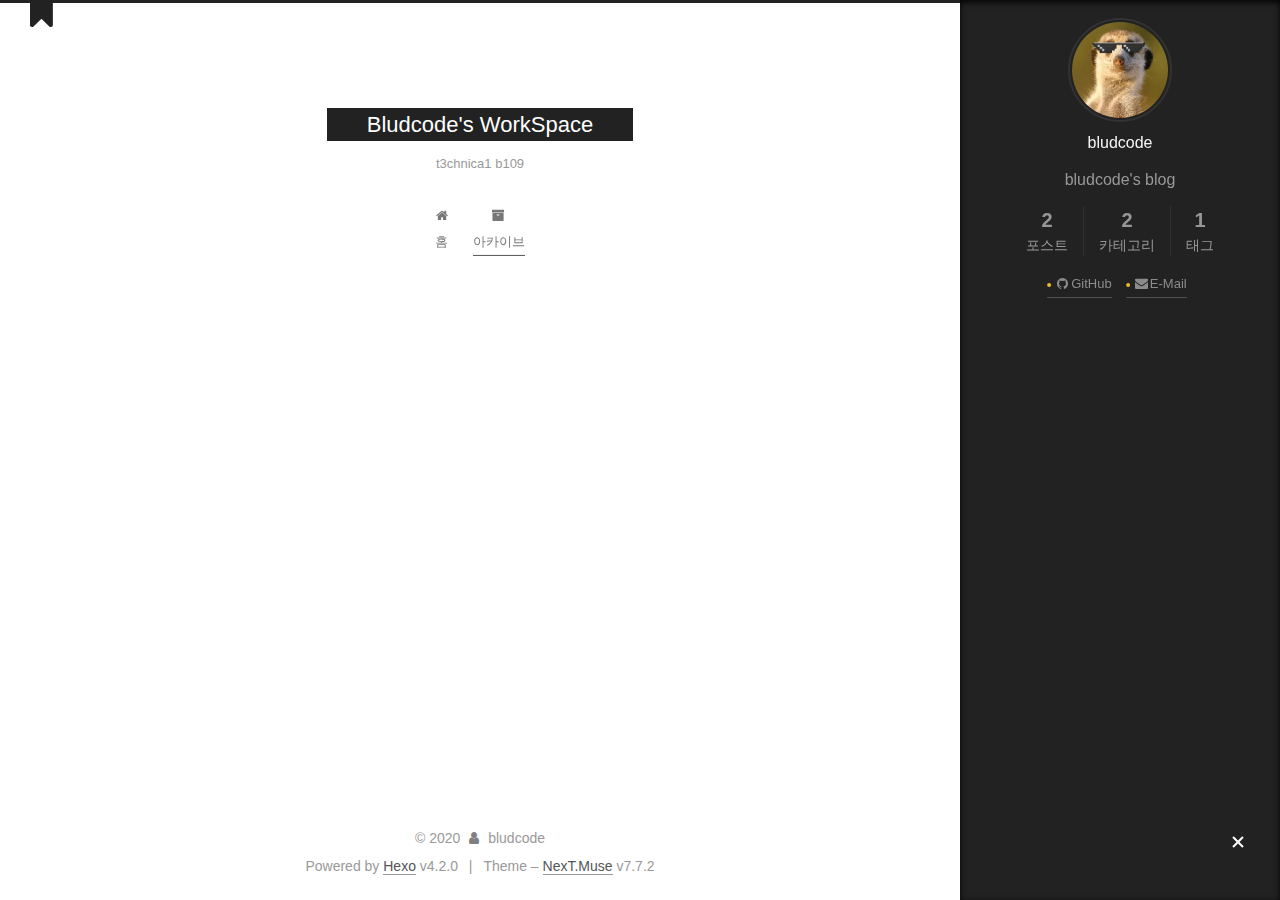
==== commit 26bcdf27: "Site updated: 2020-03-10 15:23:29" ====
--- a/archives/index.html
+++ b/archives/index.html
@@ -153,13 +153,33 @@
   <div class="post-block">
     <div class="posts-collapse">
       <div class="collection-title">
-        <span class="collection-header">음..! 1개의 포스트 포스트를 마저 작성하세요</span>
+        <span class="collection-header">음..! 총 2개의 포스트 포스트를 마저 작성하세요</span>
       </div>
 
       
     <div class="collection-year">
       <h1 class="collection-header">2020</h1>
     </div>
+
+  <article itemscope itemtype="http://schema.org/Article">
+    <header class="post-header">
+
+      <div class="post-meta">
+        <time itemprop="dateCreated"
+              datetime="2020-03-10T13:40:20+09:00"
+              content="2020-03-10">
+          03-10
+        </time>
+      </div>
+
+      <h2 class="post-title">
+          <a class="post-title-link" href="/2020/03/10/hexo-test/" itemprop="url">
+            <span itemprop="name">헥소(Hexo) 테스트 글</span>
+          </a>
+      </h2>
+
+    </header>
+  </article>
 
   <article itemscope itemtype="http://schema.org/Article">
     <header class="post-header">
@@ -174,7 +194,7 @@
 
       <h2 class="post-title">
           <a class="post-title-link" href="/2020/03/10/hello-world/" itemprop="url">
-            <span itemprop="name">Hello World</span>
+            <span itemprop="name">Starting Hexo!</span>
           </a>
       </h2>
 
@@ -255,9 +275,17 @@
       <div class="site-state-item site-state-posts">
           <a href="/archives/">
         
-          <span class="site-state-item-count">1</span>
+          <span class="site-state-item-count">2</span>
           <span class="site-state-item-name">포스트</span>
         </a>
+      </div>
+      <div class="site-state-item site-state-categories">
+        <span class="site-state-item-count">2</span>
+        <span class="site-state-item-name">카테고리</span>
+      </div>
+      <div class="site-state-item site-state-tags">
+        <span class="site-state-item-count">1</span>
+        <span class="site-state-item-name">태그</span>
       </div>
   </nav>
 </div>
@@ -354,5 +382,6 @@
 
   
 
+
 </body>
 </html>
--- a/css/main.css
+++ b/css/main.css
@@ -11,6 +11,27 @@
   --table-row-hover-bg-color: #f5f5f5;
   --menu-item-bg-color: #f5f5f5;
 }
+@media (prefers-color-scheme: dark) {
+  :root {
+    --body-bg-color: #121212;
+    --content-bg-color: #1d1d1d;
+    --card-bg-color: #282828;
+    --text-color: #e1e1e1;
+    --link-color: #e1e1e1;
+    --link-hover-color: #fff;
+    --brand-color: #fff;
+    --brand-hover-color: #fff;
+    --table-row-odd-bg-color: #282828;
+    --table-row-hover-bg-color: #363636;
+    --menu-item-bg-color: #333;
+  }
+  img {
+    opacity: 0.75;
+  }
+  img:hover {
+    opacity: 1;
+  }
+}
 html {
   line-height: 1.15; /* 1 */
   -webkit-text-size-adjust: 100%; /* 2 */
@@ -349,31 +370,28 @@
   margin-top: 3px;
 }
 .toggle.toggle-arrow .toggle-line-first {
-  left: 50%;
   top: 2px;
+  transform: rotate(-45deg);
+  width: 50%;
+}
+.toggle.toggle-arrow .toggle-line-middle {
+  width: 90%;
+}
+.toggle.toggle-arrow .toggle-line-last {
+  top: -2px;
   transform: rotate(45deg);
   width: 50%;
 }
-.toggle.toggle-arrow .toggle-line-middle {
-  left: 2px;
-  width: 90%;
-}
-.toggle.toggle-arrow .toggle-line-last {
-  left: 50%;
-  top: -2px;
+.toggle.toggle-close .toggle-line-first {
+  top: 5px;
   transform: rotate(-45deg);
-  width: 50%;
-}
-.toggle.toggle-close .toggle-line-first {
-  transform: rotate(-45deg);
-  top: 5px;
 }
 .toggle.toggle-close .toggle-line-middle {
   opacity: 0;
 }
 .toggle.toggle-close .toggle-line-last {
+  top: -5px;
   transform: rotate(45deg);
-  top: -5px;
 }
 .highlight,
 pre {
@@ -1098,6 +1116,30 @@
 .use-motion .menu-item {
   opacity: 0;
 }
+.book-mark-link {
+  border-bottom: none;
+  display: inline-block;
+  position: fixed;
+  right: 30px;
+  top: -10px;
+  transition: 0.3s;
+}
+@media (max-width: 991px) {
+  .book-mark-link {
+    display: none;
+  }
+}
+.book-mark-link::before {
+  color: #222;
+  content: '\f02e';
+  font-family: 'FontAwesome';
+  font-size: 32px;
+  line-height: 1;
+}
+.book-mark-link:hover,
+.book-mark-link-fixed {
+  top: -2px;
+}
 .sidebar {
   background: #222;
   bottom: 0;
@@ -1135,6 +1177,7 @@
   margin: 0 auto;
   max-width: 96px;
   padding: 2px;
+  border-radius: 50%;
 }
 .site-author-name {
   color: #f5f5f5;
@@ -1162,7 +1205,7 @@
 }
 .links-of-author a::before,
 .links-of-author span.exturl::before {
-  background: #fff;
+  background: #ffcf2d;
   border-radius: 50%;
   content: ' ';
   display: inline-block;
@@ -1482,6 +1525,16 @@
     left: 20px;
     opacity: 0.8;
   }
+}
+.reading-progress-bar {
+  background: #37c6c0;
+  display: block;
+  height: 3px;
+  left: 0;
+  position: fixed;
+  width: 0;
+  z-index: 1500;
+  top: 0;
 }
 .post-body {
   font-family: 'Lato', "PingFang SC", "Microsoft YaHei", sans-serif;
@@ -2238,10 +2291,24 @@
   display: inline-block;
 }
 .sidebar {
-  left: -320px;
+  right: -320px;
 }
 .sidebar.sidebar-active {
-  left: 0;
+  right: 0;
+}
+.sidebar-toggle,
+.back-to-top {
+  left: auto;
+  right: 30px;
+}
+@media (max-width: 991px) {
+  .sidebar-toggle,
+  .back-to-top {
+    right: 20px;
+  }
+}
+.book-mark-link {
+  left: 30px;
 }
 .sidebar {
   width: 320px;
